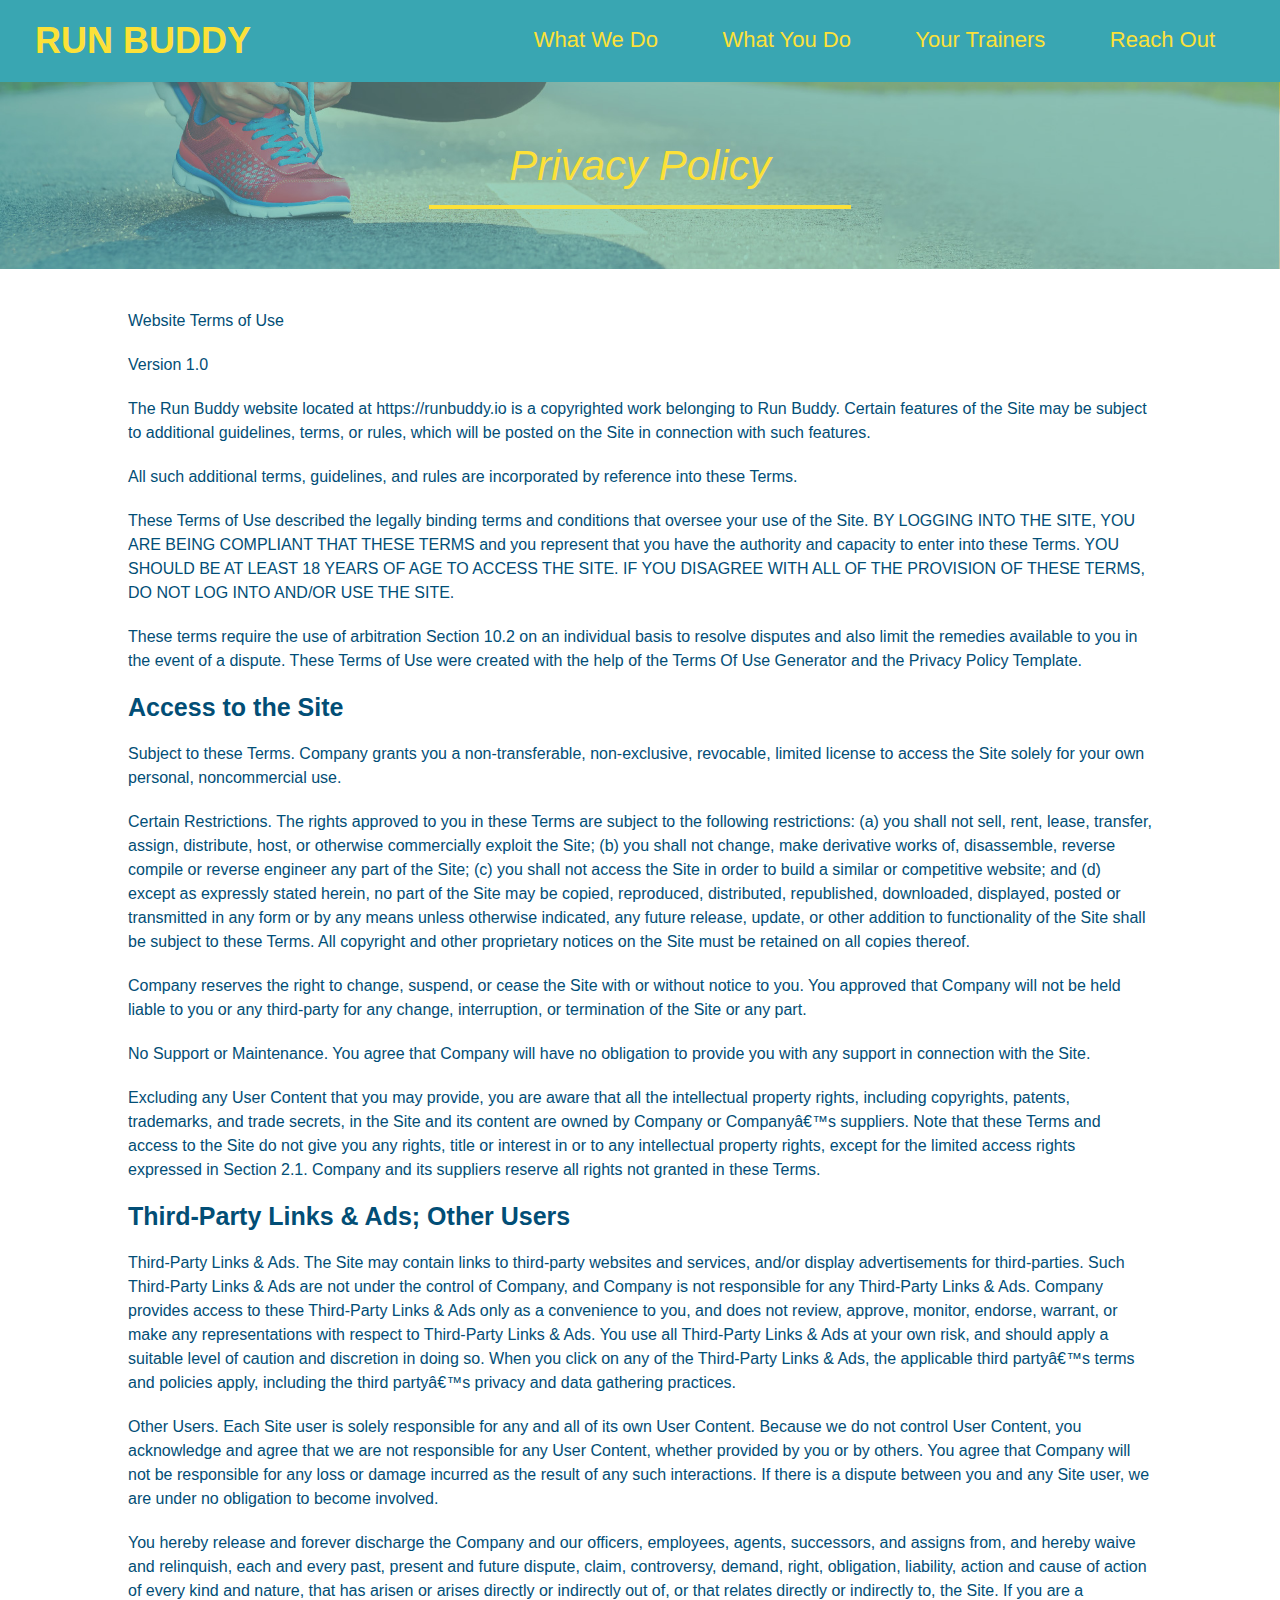
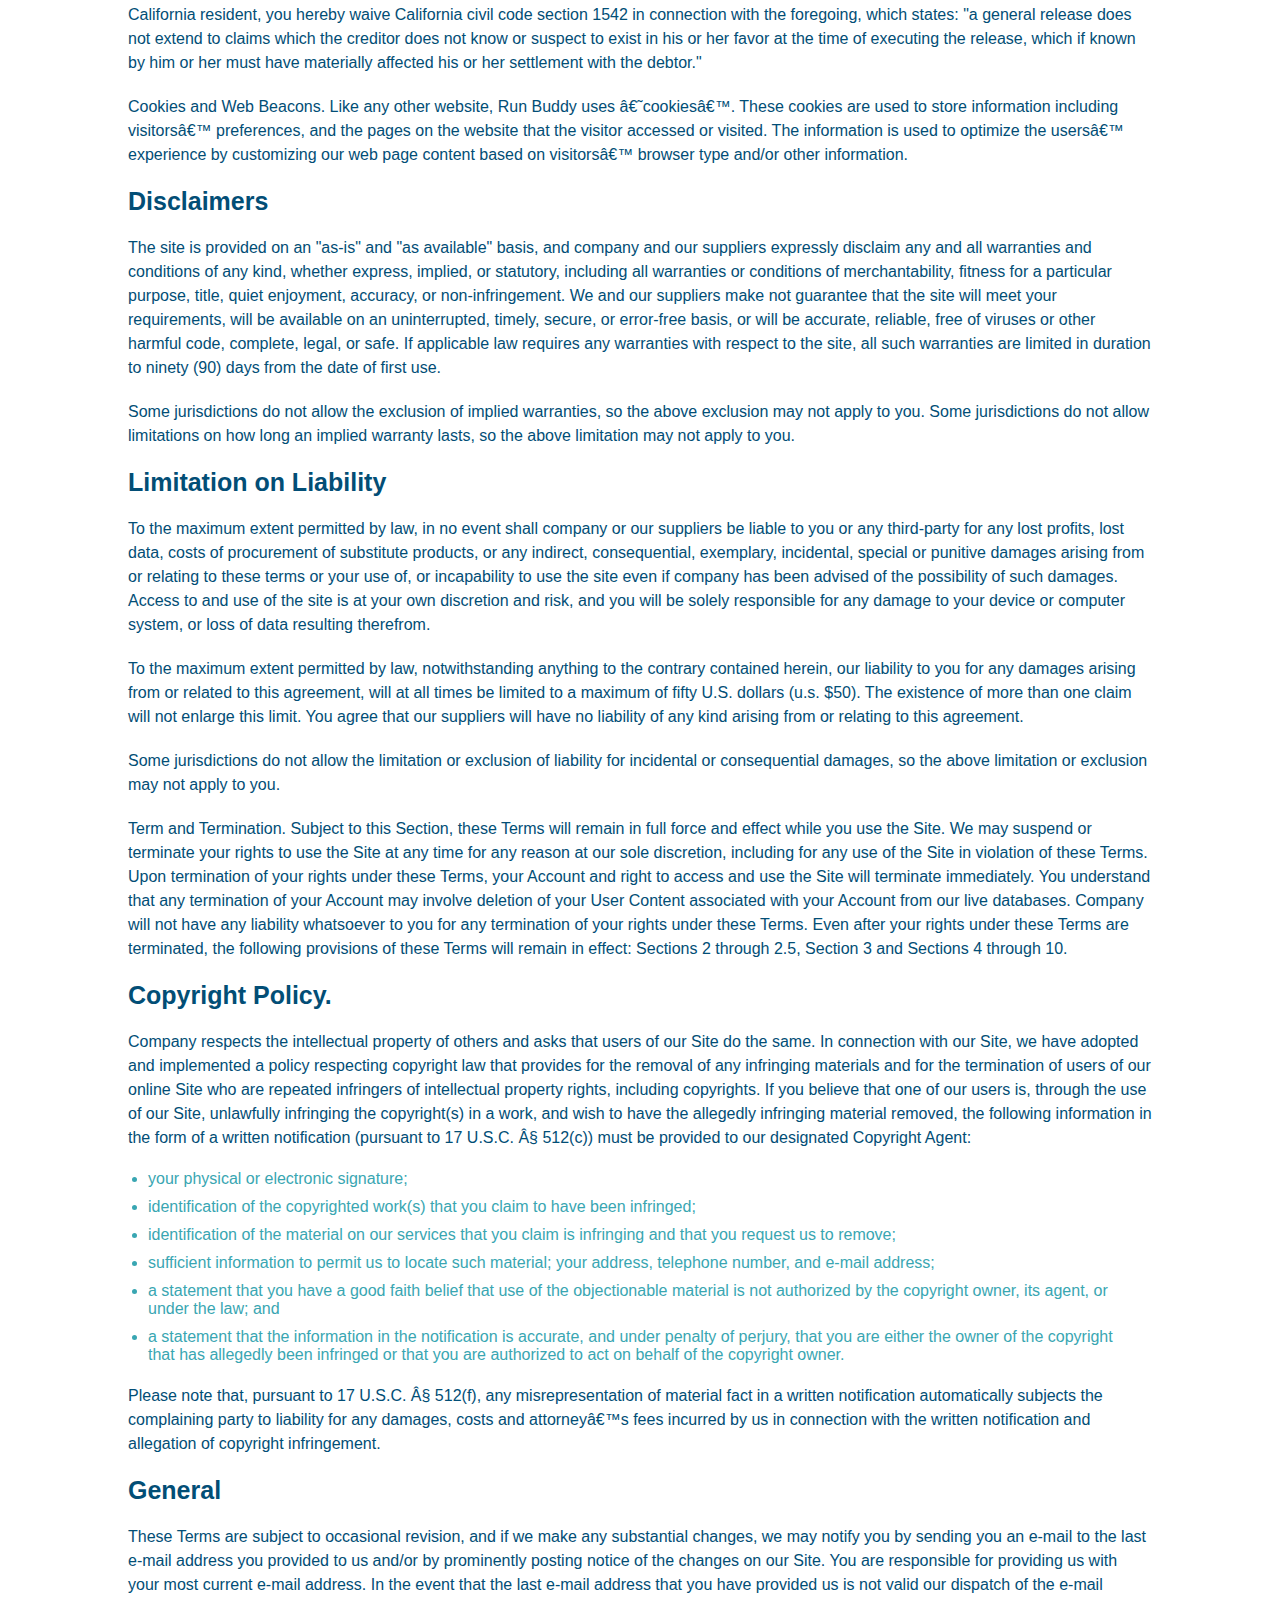
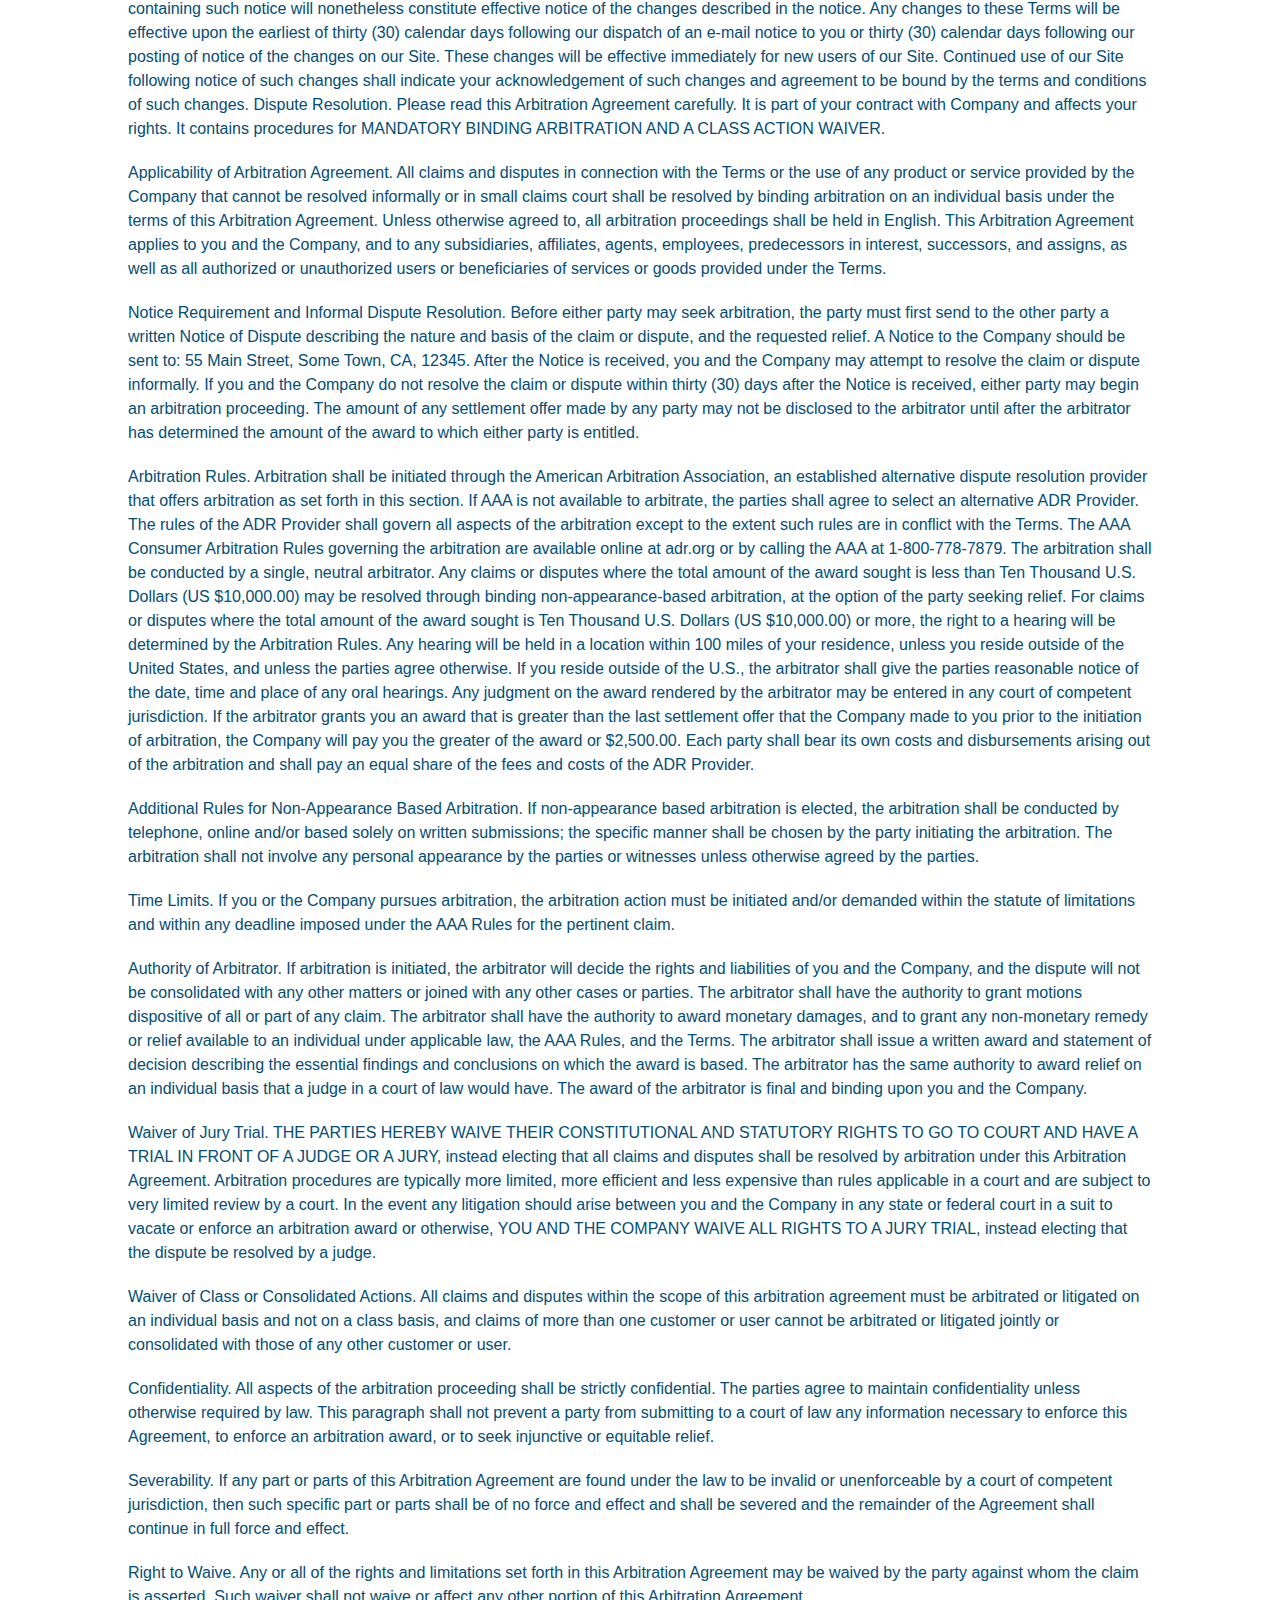
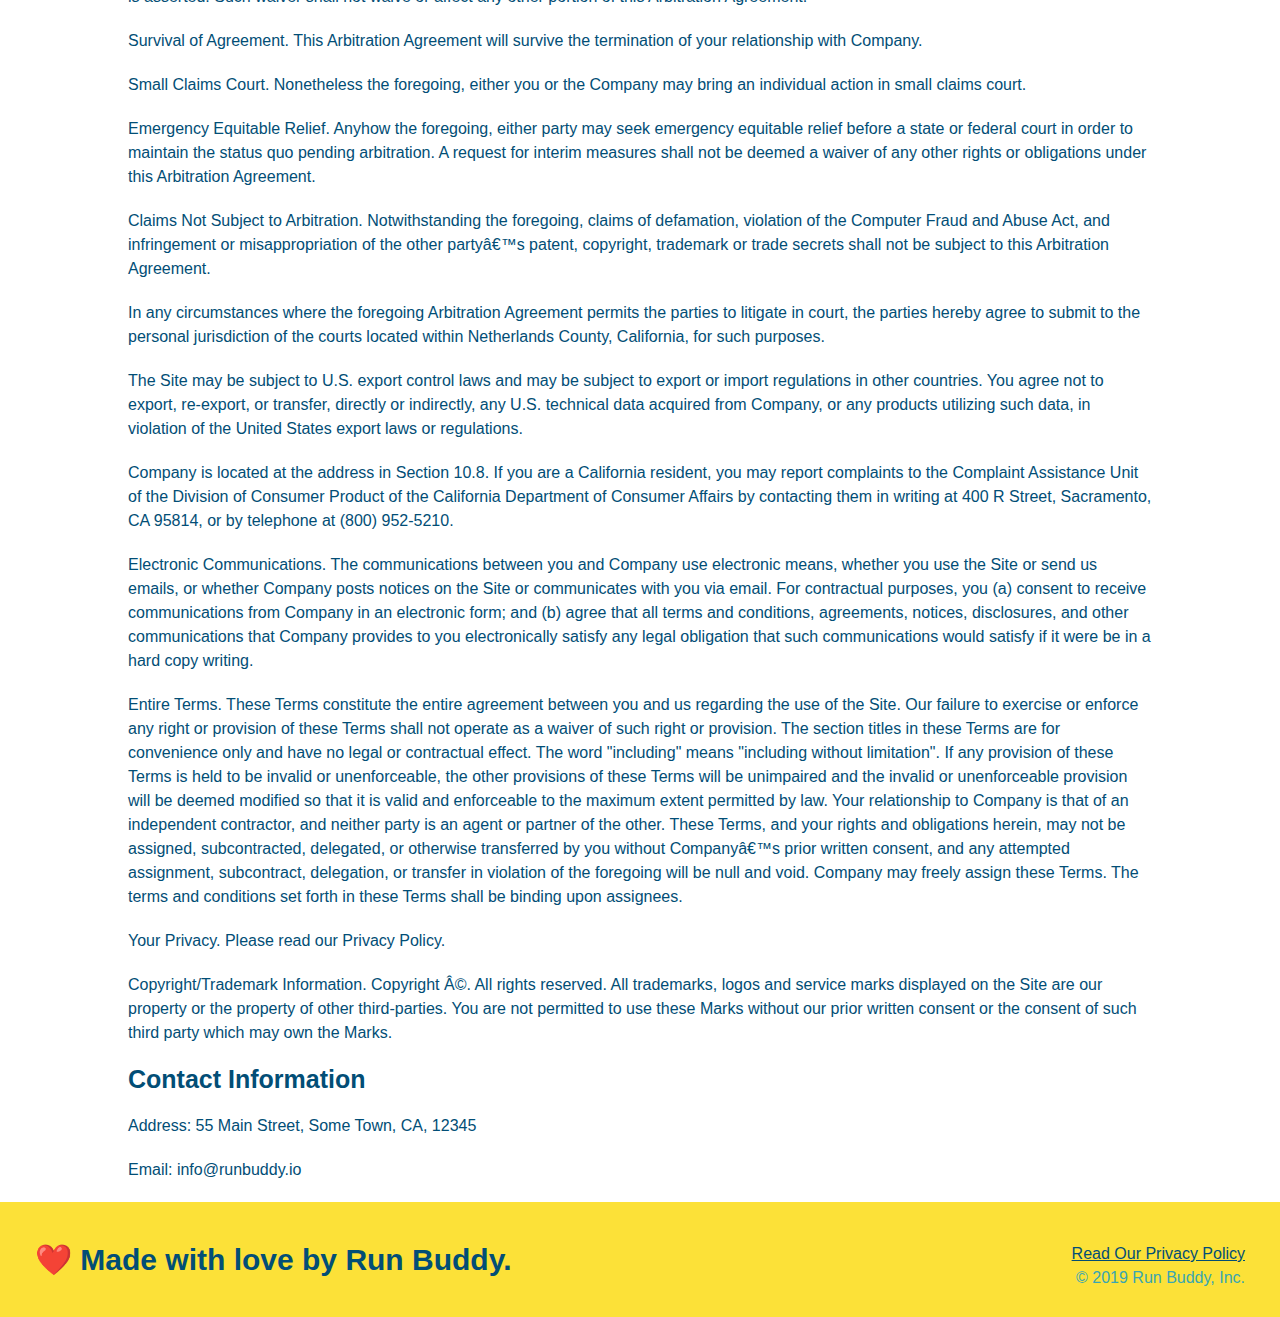
==== privacy-policy.html @ 33f7edcc "privacy policy" ====
<!DOCTYPE html>
<html lang="en">
<head>
    <meta charset="UTF-8">
    <title>Privacy Policy - Run Buddy</title>
    <link rel="stylesheet" href="./assets/css/style.css" />
    <link rel="stylesheet" href="./assets/css/secondary-styles.css"
</head>
<body>
    
    <header>
        <h1>
          <a href="/">
            RUN BUDDY
          </a>
        </h1>
        <nav>
          <!-- Unordered list element -->
          <ul>
            <!-- List item element-->
            <li>
              <!-- Anchor element -->
              <a href="./index.html#what-we-do">What We Do</a>
            </li>
            <li>
              <a href="./index.html#what-you-do">What You Do</a>
            </li>
            <li>
              <a href="./index.html#your-trainers">Your Trainers</a>
            </li>
            <li>
              <a href="./index.html#reach-out">Reach Out</a>
            </li>
          </ul>
        </nav>
      </header>

<section class="hero">
    <h2 class="page-title">
        Privacy Policy
    </h2>

</section>

<article class="secondary-content">
    
    <p>
        Website Terms of Use
      </p>

      <p>
        Version 1.0
      </p>

      <p>
        The Run Buddy website located at https://runbuddy.io is a copyrighted work belonging to Run Buddy. Certain
        features of the Site may be subject to additional guidelines, terms, or rules, which will be posted on the Site
        in connection with such features.
      </p>

      <p>
        All such additional terms, guidelines, and rules are incorporated by reference into these Terms.
      </p>

      <p>
        These Terms of Use described the legally binding terms and conditions that oversee your use of the Site. BY
        LOGGING INTO THE SITE, YOU ARE BEING COMPLIANT THAT THESE TERMS and you represent that you have the authority
        and capacity to enter into these Terms. YOU SHOULD BE AT LEAST 18 YEARS OF AGE TO ACCESS THE SITE. IF YOU
        DISAGREE WITH ALL OF THE PROVISION OF THESE TERMS, DO NOT LOG INTO AND/OR USE THE SITE.
      </p>

      <p>
        These terms require the use of arbitration Section 10.2 on an individual basis to resolve disputes and also
        limit the remedies available to you in the event of a dispute. These Terms of Use were created with the help of
        the Terms Of Use Generator and the Privacy Policy Template.
      </p>

      <h3>
        Access to the Site
      </h3>

      <p>
        Subject to these Terms. Company grants you a non-transferable, non-exclusive, revocable, limited license to
        access the Site solely for your own personal, noncommercial use.
      </p>

      <p>
        Certain Restrictions. The rights approved to you in these Terms are subject to the following restrictions: (a)
        you shall not sell, rent, lease, transfer, assign, distribute, host, or otherwise commercially exploit the Site;
        (b) you shall not change, make derivative works of, disassemble, reverse compile or reverse engineer any part of
        the Site; (c) you shall not access the Site in order to build a similar or competitive website; and (d) except
        as expressly stated herein, no part of the Site may be copied, reproduced, distributed, republished, downloaded,
        displayed, posted or transmitted in any form or by any means unless otherwise indicated, any future release,
        update, or other addition to functionality of the Site shall be subject to these Terms. All copyright and other
        proprietary notices on the Site must be retained on all copies thereof.
      </p>

      <p>
        Company reserves the right to change, suspend, or cease the Site with or without notice to you. You approved
        that Company will not be held liable to you or any third-party for any change, interruption, or termination of
        the Site or any part.
      </p>

      <p>
        No Support or Maintenance. You agree that Company will have no obligation to provide you with any support in
        connection with the Site.
      </p>

      <p>
        Excluding any User Content that you may provide, you are aware that all the intellectual property rights,
        including copyrights, patents, trademarks, and trade secrets, in the Site and its content are owned by Company
        or Companyâ€™s suppliers. Note that these Terms and access to the Site do not give you any rights, title or
        interest in or to any intellectual property rights, except for the limited access rights expressed in Section
        2.1. Company and its suppliers reserve all rights not granted in these Terms.
      </p>

      <h3>
        Third-Party Links & Ads; Other Users
      </h3>

      <p>
        Third-Party Links & Ads. The Site may contain links to third-party websites and services, and/or display
        advertisements for third-parties. Such Third-Party Links & Ads are not under the control of Company, and Company
        is not responsible for any Third-Party Links & Ads. Company provides access to these Third-Party Links & Ads
        only as a convenience to you, and does not review, approve, monitor, endorse, warrant, or make any
        representations with respect to Third-Party Links & Ads. You use all Third-Party Links & Ads at your own risk,
        and should apply a suitable level of caution and discretion in doing so. When you click on any of the
        Third-Party Links & Ads, the applicable third partyâ€™s terms and policies apply, including the third partyâ€™s
        privacy and data gathering practices.
      </p>

      <p>
        Other Users. Each Site user is solely responsible for any and all of its own User Content. Because we do not
        control User Content, you acknowledge and agree that we are not responsible for any User Content, whether
        provided by you or by others. You agree that Company will not be responsible for any loss or damage incurred as
        the result of any such interactions. If there is a dispute between you and any Site user, we are under no
        obligation to become involved.
      </p>

      <p>
        You hereby release and forever discharge the Company and our officers, employees, agents, successors, and
        assigns from, and hereby waive and relinquish, each and every past, present and future dispute, claim,
        controversy, demand, right, obligation, liability, action and cause of action of every kind and nature, that has
        arisen or arises directly or indirectly out of, or that relates directly or indirectly to, the Site. If you are
        a California resident, you hereby waive California civil code section 1542 in connection with the foregoing,
        which states: "a general release does not extend to claims which the creditor does not know or suspect to exist
        in his or her favor at the time of executing the release, which if known by him or her must have materially
        affected his or her settlement with the debtor."
      </p>

      <p>
        Cookies and Web Beacons. Like any other website, Run Buddy uses â€˜cookiesâ€™. These cookies are used to store
        information including visitorsâ€™ preferences, and the pages on the website that the visitor accessed or visited.
        The information is used to optimize the usersâ€™ experience by customizing our web page content based on visitorsâ€™
        browser type and/or other information.
      </p>

      <h3>
        Disclaimers
      </h3>

      <p>
        The site is provided on an "as-is" and "as available" basis, and company and our suppliers expressly disclaim
        any and all warranties and conditions of any kind, whether express, implied, or statutory, including all
        warranties or conditions of merchantability, fitness for a particular purpose, title, quiet enjoyment, accuracy,
        or non-infringement. We and our suppliers make not guarantee that the site will meet your requirements, will be
        available on an uninterrupted, timely, secure, or error-free basis, or will be accurate, reliable, free of
        viruses or other harmful code, complete, legal, or safe. If applicable law requires any warranties with respect
        to the site, all such warranties are limited in duration to ninety (90) days from the date of first use.
      </p>

      <p>
        Some jurisdictions do not allow the exclusion of implied warranties, so the above exclusion may not apply to
        you. Some jurisdictions do not allow limitations on how long an implied warranty lasts, so the above limitation
        may not apply to you.
      </p>

      <h3>
        Limitation on Liability
      </h3>

      <p>
        To the maximum extent permitted by law, in no event shall company or our suppliers be liable to you or any
        third-party for any lost profits, lost data, costs of procurement of substitute products, or any indirect,
        consequential, exemplary, incidental, special or punitive damages arising from or relating to these terms or
        your use of, or incapability to use the site even if company has been advised of the possibility of such
        damages. Access to and use of the site is at your own discretion and risk, and you will be solely responsible
        for any damage to your device or computer system, or loss of data resulting therefrom.
      </p>

      <p>
        To the maximum extent permitted by law, notwithstanding anything to the contrary contained herein, our liability
        to you for any damages arising from or related to this agreement, will at all times be limited to a maximum of
        fifty U.S. dollars (u.s. $50). The existence of more than one claim will not enlarge this limit. You agree that
        our suppliers will have no liability of any kind arising from or relating to this agreement.
      </p>

      <p>
        Some jurisdictions do not allow the limitation or exclusion of liability for incidental or consequential
        damages, so the above limitation or exclusion may not apply to you.
      </p>

      <p>
        Term and Termination. Subject to this Section, these Terms will remain in full force and effect while you use
        the Site. We may suspend or terminate your rights to use the Site at any time for any reason at our sole
        discretion, including for any use of the Site in violation of these Terms. Upon termination of your rights under
        these Terms, your Account and right to access and use the Site will terminate immediately. You understand that
        any termination of your Account may involve deletion of your User Content associated with your Account from our
        live databases. Company will not have any liability whatsoever to you for any termination of your rights under
        these Terms. Even after your rights under these Terms are terminated, the following provisions of these Terms
        will remain in effect: Sections 2 through 2.5, Section 3 and Sections 4 through 10.
      </p>

      <h3>
        Copyright Policy.
      </h3>

      <p>
        Company respects the intellectual property of others and asks that users of our Site do the same. In connection
        with our Site, we have adopted and implemented a policy respecting copyright law that provides for the removal
        of any infringing materials and for the termination of users of our online Site who are repeated infringers of
        intellectual property rights, including copyrights. If you believe that one of our users is, through the use of
        our Site, unlawfully infringing the copyright(s) in a work, and wish to have the allegedly infringing material
        removed, the following information in the form of a written notification (pursuant to 17 U.S.C. Â§ 512(c)) must
        be provided to our designated Copyright Agent:
      </p>

      <ul>
        <li>
          your physical or electronic signature;
        </li>
        <li>
          identification of the copyrighted work(s) that you claim to have been infringed;
        </li>
        <li>
          identification of the material on our services that you claim is infringing and that you request us to remove;
        </li>
        <li>
          sufficient information to permit us to locate such material; your address, telephone number, and e-mail
          address;
        </li>
        <li>
          a statement that you have a good faith belief that use of the objectionable material is not authorized by the
          copyright owner, its agent, or under the law; and
        </li>
        <li>
          a statement that the information in the notification is accurate, and under penalty of perjury, that you are
          either the owner of the copyright that has allegedly been infringed or that you are authorized to act on
          behalf of the copyright owner.
        </li>
      </ul>

      <p>
        Please note that, pursuant to 17 U.S.C. Â§ 512(f), any misrepresentation of material fact in a written
        notification automatically subjects the complaining party to liability for any damages, costs and attorneyâ€™s
        fees incurred by us in connection with the written notification and allegation of copyright infringement.
      </p>

      <h3>
        General
      </h3>

      <p>
        These Terms are subject to occasional revision, and if we make any substantial changes, we may notify you by
        sending you an e-mail to the last e-mail address you provided to us and/or by prominently posting notice of the
        changes on our Site. You are responsible for providing us with your most current e-mail address. In the event
        that the last e-mail address that you have provided us is not valid our dispatch of the e-mail containing such
        notice will nonetheless constitute effective notice of the changes described in the notice. Any changes to these
        Terms will be effective upon the earliest of thirty (30) calendar days following our dispatch of an e-mail
        notice to you or thirty (30) calendar days following our posting of notice of the changes on our Site. These
        changes will be effective immediately for new users of our Site. Continued use of our Site following notice of
        such changes shall indicate your acknowledgement of such changes and agreement to be bound by the terms and
        conditions of such changes. Dispute Resolution. Please read this Arbitration Agreement carefully. It is part of
        your contract with Company and affects your rights. It contains procedures for MANDATORY BINDING ARBITRATION AND
        A CLASS ACTION WAIVER.
      </p>

      <p>
        Applicability of Arbitration Agreement. All claims and disputes in connection with the Terms or the use of any
        product or service provided by the Company that cannot be resolved informally or in small claims court shall be
        resolved by binding arbitration on an individual basis under the terms of this Arbitration Agreement. Unless
        otherwise agreed to, all arbitration proceedings shall be held in English. This Arbitration Agreement applies to
        you and the Company, and to any subsidiaries, affiliates, agents, employees, predecessors in interest,
        successors, and assigns, as well as all authorized or unauthorized users or beneficiaries of services or goods
        provided under the Terms.
      </p>

      <p>
        Notice Requirement and Informal Dispute Resolution. Before either party may seek arbitration, the party must
        first send to the other party a written Notice of Dispute describing the nature and basis of the claim or
        dispute, and the requested relief. A Notice to the Company should be sent to: 55 Main Street, Some Town, CA,
        12345. After the Notice is received, you and the Company may attempt to resolve the claim or dispute informally.
        If you and the Company do not resolve the claim or dispute within thirty (30) days after the Notice is received,
        either party may begin an arbitration proceeding. The amount of any settlement offer made by any party may not
        be disclosed to the arbitrator until after the arbitrator has determined the amount of the award to which either
        party is entitled.
      </p>

      <p>
        Arbitration Rules. Arbitration shall be initiated through the American Arbitration Association, an established
        alternative dispute resolution provider that offers arbitration as set forth in this section. If AAA is not
        available to arbitrate, the parties shall agree to select an alternative ADR Provider. The rules of the ADR
        Provider shall govern all aspects of the arbitration except to the extent such rules are in conflict with the
        Terms. The AAA Consumer Arbitration Rules governing the arbitration are available online at adr.org or by
        calling the AAA at 1-800-778-7879. The arbitration shall be conducted by a single, neutral arbitrator. Any
        claims or disputes where the total amount of the award sought is less than Ten Thousand U.S. Dollars (US
        $10,000.00) may be resolved through binding non-appearance-based arbitration, at the option of the party seeking
        relief. For claims or disputes where the total amount of the award sought is Ten Thousand U.S. Dollars (US
        $10,000.00) or more, the right to a hearing will be determined by the Arbitration Rules. Any hearing will be
        held in a location within 100 miles of your residence, unless you reside outside of the United States, and
        unless the parties agree otherwise. If you reside outside of the U.S., the arbitrator shall give the parties
        reasonable notice of the date, time and place of any oral hearings. Any judgment on the award rendered by the
        arbitrator may be entered in any court of competent jurisdiction. If the arbitrator grants you an award that is
        greater than the last settlement offer that the Company made to you prior to the initiation of arbitration, the
        Company will pay you the greater of the award or $2,500.00. Each party shall bear its own costs and
        disbursements arising out of the arbitration and shall pay an equal share of the fees and costs of the ADR
        Provider.
      </p>

      <p>
        Additional Rules for Non-Appearance Based Arbitration. If non-appearance based arbitration is elected, the
        arbitration shall be conducted by telephone, online and/or based solely on written submissions; the specific
        manner shall be chosen by the party initiating the arbitration. The arbitration shall not involve any personal
        appearance by the parties or witnesses unless otherwise agreed by the parties.
      </p>

      <p>
        Time Limits. If you or the Company pursues arbitration, the arbitration action must be initiated and/or demanded
        within the statute of limitations and within any deadline imposed under the AAA Rules for the pertinent claim.
      </p>

      <p>
        Authority of Arbitrator. If arbitration is initiated, the arbitrator will decide the rights and liabilities of
        you and the Company, and the dispute will not be consolidated with any other matters or joined with any other
        cases or parties. The arbitrator shall have the authority to grant motions dispositive of all or part of any
        claim. The arbitrator shall have the authority to award monetary damages, and to grant any non-monetary remedy
        or relief available to an individual under applicable law, the AAA Rules, and the Terms. The arbitrator shall
        issue a written award and statement of decision describing the essential findings and conclusions on which the
        award is based. The arbitrator has the same authority to award relief on an individual basis that a judge in a
        court of law would have. The award of the arbitrator is final and binding upon you and the Company.
      </p>

      <p>
        Waiver of Jury Trial. THE PARTIES HEREBY WAIVE THEIR CONSTITUTIONAL AND STATUTORY RIGHTS TO GO TO COURT AND HAVE
        A TRIAL IN FRONT OF A JUDGE OR A JURY, instead electing that all claims and disputes shall be resolved by
        arbitration under this Arbitration Agreement. Arbitration procedures are typically more limited, more efficient
        and less expensive than rules applicable in a court and are subject to very limited review by a court. In the
        event any litigation should arise between you and the Company in any state or federal court in a suit to vacate
        or enforce an arbitration award or otherwise, YOU AND THE COMPANY WAIVE ALL RIGHTS TO A JURY TRIAL, instead
        electing that the dispute be resolved by a judge.
      </p>

      <p>
        Waiver of Class or Consolidated Actions. All claims and disputes within the scope of this arbitration agreement
        must be arbitrated or litigated on an individual basis and not on a class basis, and claims of more than one
        customer or user cannot be arbitrated or litigated jointly or consolidated with those of any other customer or
        user.
      </p>

      <p>
        Confidentiality. All aspects of the arbitration proceeding shall be strictly confidential. The parties agree to
        maintain confidentiality unless otherwise required by law. This paragraph shall not prevent a party from
        submitting to a court of law any information necessary to enforce this Agreement, to enforce an arbitration
        award, or to seek injunctive or equitable relief.
      </p>

      <p>
        Severability. If any part or parts of this Arbitration Agreement are found under the law to be invalid or
        unenforceable by a court of competent jurisdiction, then such specific part or parts shall be of no force and
        effect and shall be severed and the remainder of the Agreement shall continue in full force and effect.
      </p>

      <p>
        Right to Waive. Any or all of the rights and limitations set forth in this Arbitration Agreement may be waived
        by the party against whom the claim is asserted. Such waiver shall not waive or affect any other portion of this
        Arbitration Agreement.
      </p>

      <p>
        Survival of Agreement. This Arbitration Agreement will survive the termination of your relationship with
        Company.
      </p>

      <p>
        Small Claims Court. Nonetheless the foregoing, either you or the Company may bring an individual action in small
        claims court.
      </p>

      <p>
        Emergency Equitable Relief. Anyhow the foregoing, either party may seek emergency equitable relief before a
        state or federal court in order to maintain the status quo pending arbitration. A request for interim measures
        shall not be deemed a waiver of any other rights or obligations under this Arbitration Agreement.
      </p>

      <p>
        Claims Not Subject to Arbitration. Notwithstanding the foregoing, claims of defamation, violation of the
        Computer Fraud and Abuse Act, and infringement or misappropriation of the other partyâ€™s patent, copyright,
        trademark or trade secrets shall not be subject to this Arbitration Agreement.
      </p>

      <p>
        In any circumstances where the foregoing Arbitration Agreement permits the parties to litigate in court, the
        parties hereby agree to submit to the personal jurisdiction of the courts located within Netherlands County,
        California, for such purposes.
      </p>

      <p>
        The Site may be subject to U.S. export control laws and may be subject to export or import regulations in other
        countries. You agree not to export, re-export, or transfer, directly or indirectly, any U.S. technical data
        acquired from Company, or any products utilizing such data, in violation of the United States export laws or
        regulations.
      </p>

      <p>
        Company is located at the address in Section 10.8. If you are a California resident, you may report complaints
        to the Complaint Assistance Unit of the Division of Consumer Product of the California Department of Consumer
        Affairs by contacting them in writing at 400 R Street, Sacramento, CA 95814, or by telephone at (800) 952-5210.
      </p>

      <p>
        Electronic Communications. The communications between you and Company use electronic means, whether you use the
        Site or send us emails, or whether Company posts notices on the Site or communicates with you via email. For
        contractual purposes, you (a) consent to receive communications from Company in an electronic form; and (b)
        agree that all terms and conditions, agreements, notices, disclosures, and other communications that Company
        provides to you electronically satisfy any legal obligation that such communications would satisfy if it were be
        in a hard copy writing.
      </p>

      <p>
        Entire Terms. These Terms constitute the entire agreement between you and us regarding the use of the Site. Our
        failure to exercise or enforce any right or provision of these Terms shall not operate as a waiver of such right
        or provision. The section titles in these Terms are for convenience only and have no legal or contractual
        effect. The word "including" means "including without limitation". If any provision of these Terms is held to be
        invalid or unenforceable, the other provisions of these Terms will be unimpaired and the invalid or
        unenforceable provision will be deemed modified so that it is valid and enforceable to the maximum extent
        permitted by law. Your relationship to Company is that of an independent contractor, and neither party is an
        agent or partner of the other. These Terms, and your rights and obligations herein, may not be assigned,
        subcontracted, delegated, or otherwise transferred by you without Companyâ€™s prior written consent, and any
        attempted assignment, subcontract, delegation, or transfer in violation of the foregoing will be null and void.
        Company may freely assign these Terms. The terms and conditions set forth in these Terms shall be binding upon
        assignees.
      </p>

      <p>
        Your Privacy. Please read our Privacy Policy.
      </p>

      <p>
        Copyright/Trademark Information. Copyright Â©. All rights reserved. All trademarks, logos and service marks
        displayed on the Site are our property or the property of other third-parties. You are not permitted to use
        these Marks without our prior written consent or the consent of such third party which may own the Marks.
      </p>

      <h3>
        Contact Information
      </h3>

      <p>
        Address: 55 Main Street, Some Town, CA, 12345
      </p>

      <p>
        Email: info@runbuddy.io
      </p>

</article>

<footer>
    <h2>❤️ Made with love by Run Buddy.</h2>
    <div>
      <a href="#">Read Our Privacy Policy</a><br />
      &copy; 2019 Run Buddy, Inc.
    </div>
</footer>

</body>
</html>
---- assets/css/style.css ----
* {
  margin: 0;
  padding: 0;
  box-sizing: border-box;
}

body {
  /* more on this crazy alphanumerical value in a minute! */
  color: #39a6b2;
  font-family: Helvetica, Arial, sans-serif;
}

/* apply styles to <header> */
header {
  padding: 20px 35px;
  background-color: #39a6b2;
}

header h1 {
  font-weight: bold;
  font-size: 36px;
  color: #fce138;
  margin: 0;
  display: inline;
}
header a {
  text-decoration: none;
  color: #fce138;
}

header nav {
  float: right;
  margin: 7px 0;
}

header nav ul li {
  display: inline;
}

header nav ul li a {
  margin: 0 30px;
  font-weight: lighter;
  font-size: 22px;
}

footer {
  background: #fce138;
  width: 100%;
  padding: 40px 35px;
}

footer h2 {
  display: inline;
  color: #024e76;
  font-size: 30px;
  margin: 0;
}

footer div {
  float: right;
  line-height: 1.5;
  text-align: right;
}

footer a {
  color: #024e76;
}

section {
  padding: 60px;
}

/* Hero Style Start */
.hero {
  background-image: url('../images/hero-bg.jpg');
  height: 600px;
  background-size: cover;
  background-position: center;
  position: relative;
}
/* Hero Style End */

.hero-form {
  border: 3px solid #024e76;
  background-color: #fce138;
  padding: 20px;
  width: 500px;
  color: #024e76;
  position: absolute;
  bottom: 120px;
  right: 140px;
}

.hero-form h3 {
  font-size: 24px;
  margin: 0;
}
.hero-form p {
  margin: 5px 0 15px 0;
}

.form-input {
  border: 1px solid #024e76;
  display: block;
  padding: 7px 15px;
  font-size: 16px;
  color: #024e76;
  width: 100%;
  margin-bottom: 15px;
}

.hero-form label {
  margin: 0 5px;
}

.hero-form button {
  color: #fce138;
  background-color: #024e76;
  border: none;
  padding: 10px 20px;
  font-size: 16px;
}

.intro {
  text-align: center;
}

.intro p {
  line-height: 1.7;
  color: #39a6b2;
  width: 80%;
  font-size: 20px;
  margin: 0 auto;
}

.steps {
  text-align: center;
  background: #fce138;
}

.steps div {
  margin-bottom: 80px;
}

.steps img {
  width: 15%;
  margin: 10px 0;
}

.steps h3 {
  color: #024e76;
  font-size: 46px;
  margin-top: 10px;
}

.steps p {
  color: #39a6b2;
  font-size: 23px;
}

.steps span {
  font-size: 38px;
}

.section-title {
  font-size: 55px;
  color: #024e76;
  margin-bottom: 35px;
  padding: 0 100px 20px 100px;
  display: inline-block;
  border-bottom: 3px solid;
}

.primary-border {
  border-color: #fce138;
}

.secondary-border {
  border-color: #39a6b2;
}

.trainers {
  text-align: center;
}

.trainer {
  width: 900px;
  margin: 0 auto 30px auto;
  background: #024e76;
  color: #fce138;
  overflow: auto;
}

.trainer img {
  width: 35%;
  float: left;
}

.trainer-bio {
  padding: 35px;
  float: left;
  width: 65%;
}

.trainer-bio h3 {
  font-size: 32px;
  margin-bottom: 8px;
}

.trainer-bio h4 {
  font-weight: lighter;
  font-size: 26px;
  margin-bottom: 25px;
}

.trainer-bio p {
  font-size: 17px;
  line-height: 1.3;
}

.text-left {
  text-align: left;
}

.text-right {
  text-align: right;
}

/* REACH OUT STYLES START */
.contact {
  text-align: center;
  background: #024e76;
}

.contact h2 {
  color: #fce138;
}

.contact-info iframe {
  width: 400px;
  height: 400px;
}

.contact-info div {
  width: 410px;
  display: inline-block;
  vertical-align: top;
  text-align: left;
  margin: 30px 0 0 60px;
  color: white;
}

.contact-info h3 {
  color: #fce138;
  font-size: 32px;
}

.contact-info p,
.contact-info address {
  margin: 20px 0;
  line-height: 1.5;
  font-size: 20px;
  font-style: normal;
}

.contact-info a {
  color: #fce138;
}

/* REACH OUT STYLES END */
---- assets/css/secondary-styles.css ----
.hero {
    background-position: bottom;
    height: auto;
    text-align: center;
    margin-bottom: 40px;
  }
  
  .page-title {
    color: #fce138;
    display: inline-block;
    border-bottom: 4px solid #fce138;
    padding: 0 80px 15px 80px;
    font-weight: normal;
    font-size: 42px;
    font-style: italic;
  }
  
  .secondary-content {
    width: 80%;
    margin: 0 auto;
    color: #024e76;
  }
  
  .secondary-content h3 {
    font-size: 25px;
    margin: 20px 0;
  }
  
  .secondary-content p {
    font-size: 16px;
    line-height: 1.5;
    margin: 20px 0;
  }
  
  .secondary-content ul {
    margin: 15px 20px;
  }
  
  .secondary-content li {
    color: #39a6b2;
    margin: 10px 0;
  }
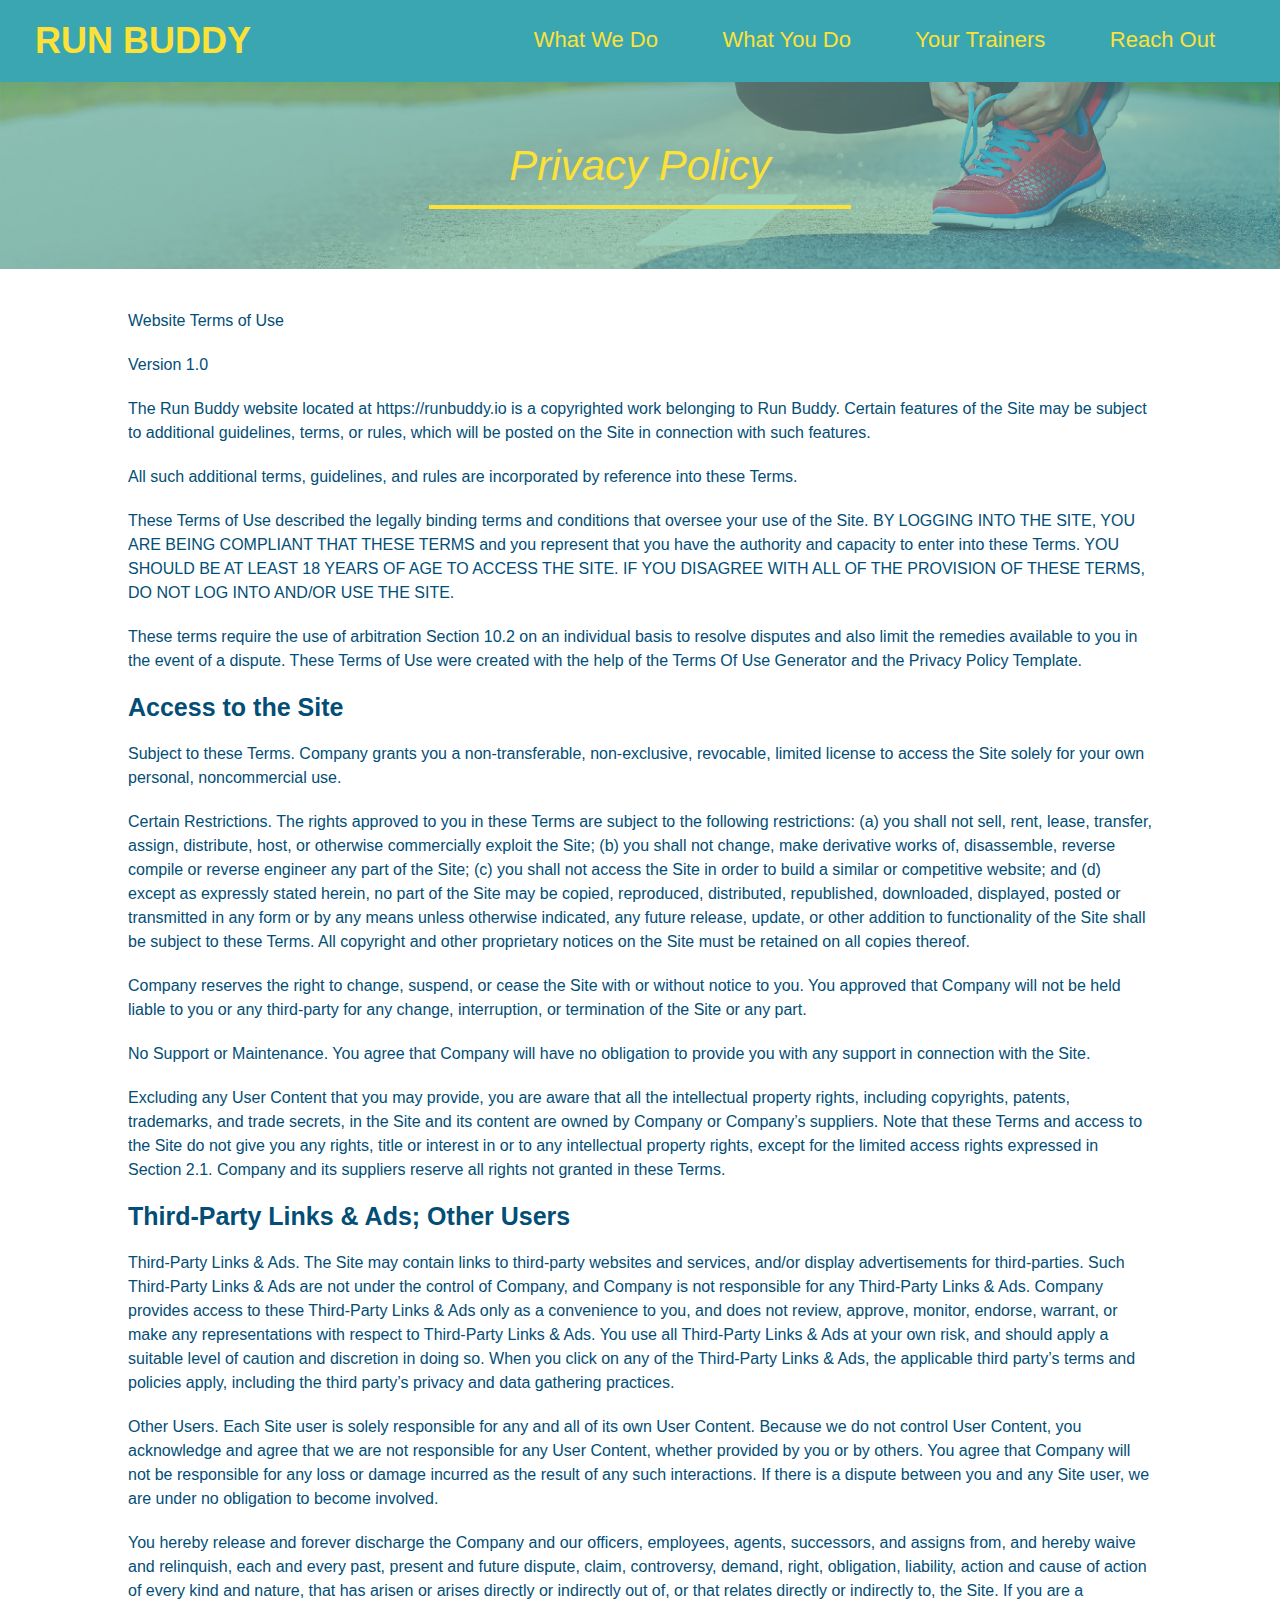
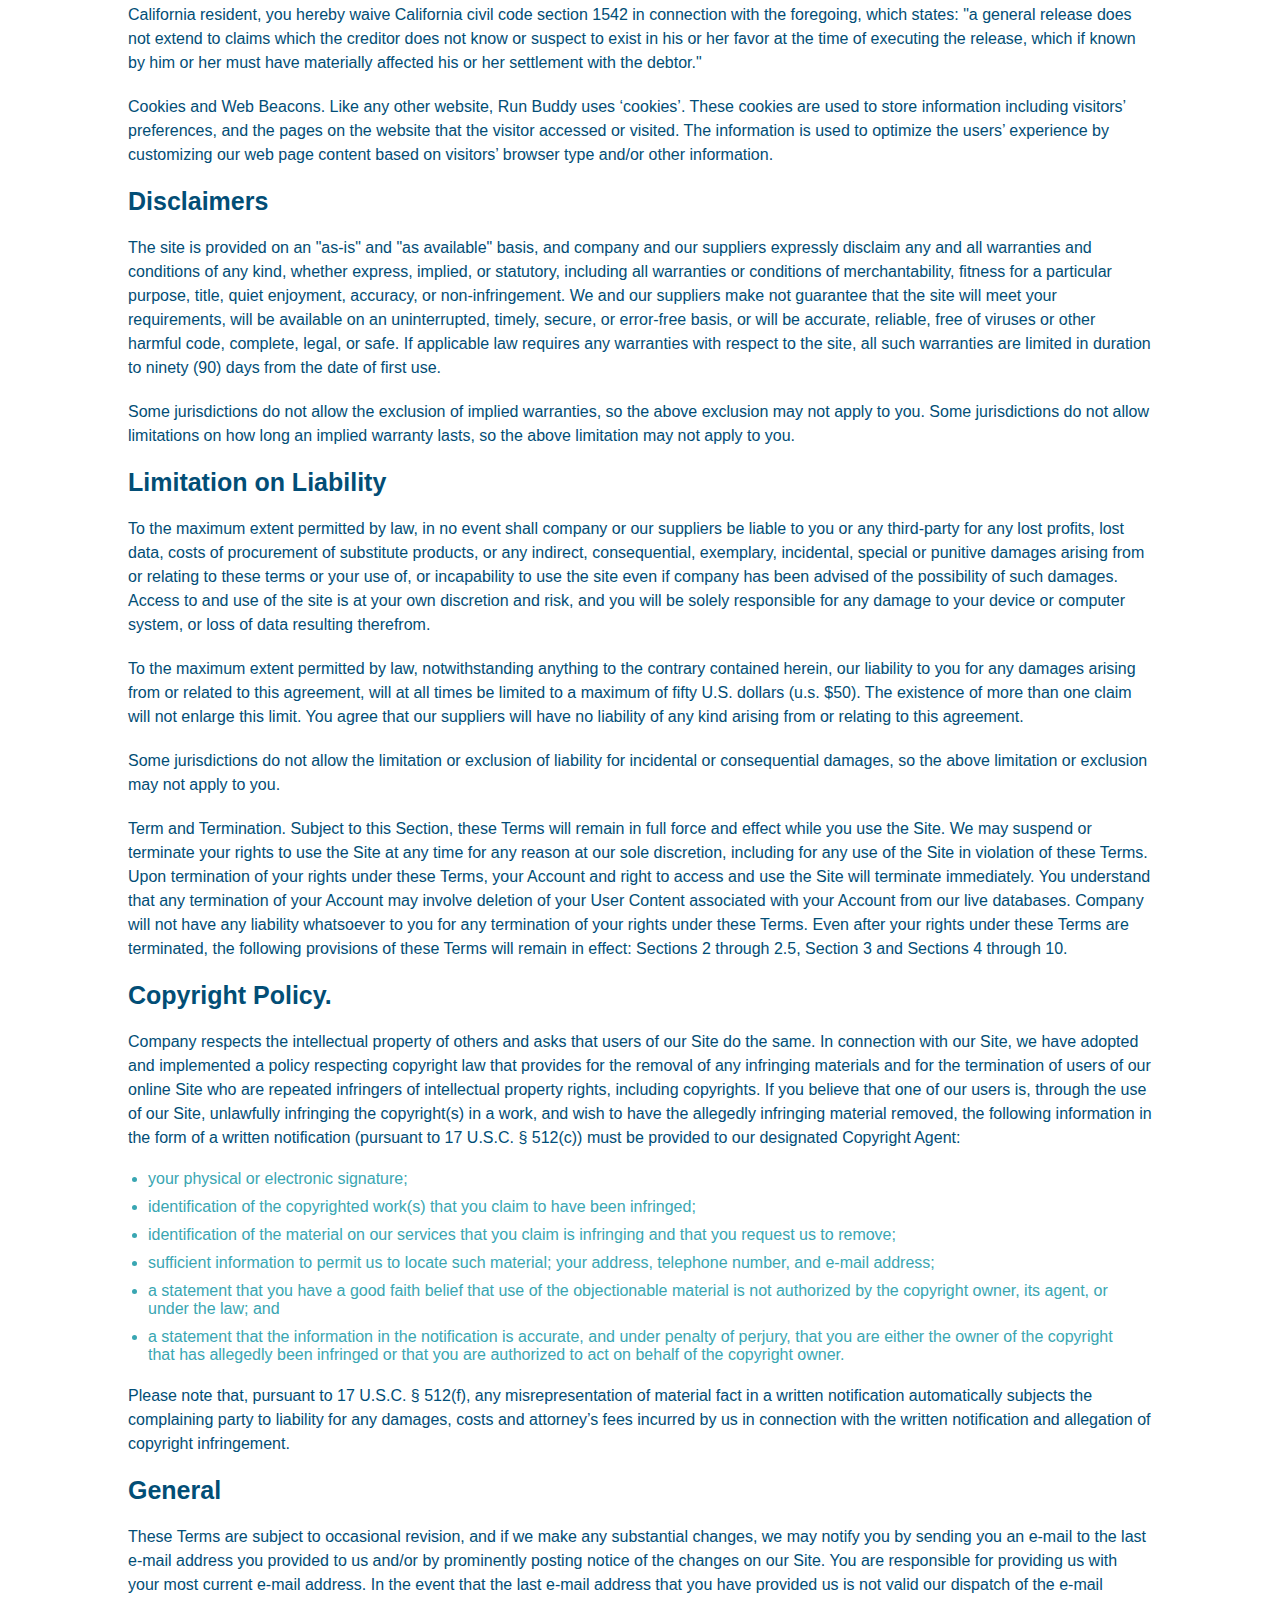
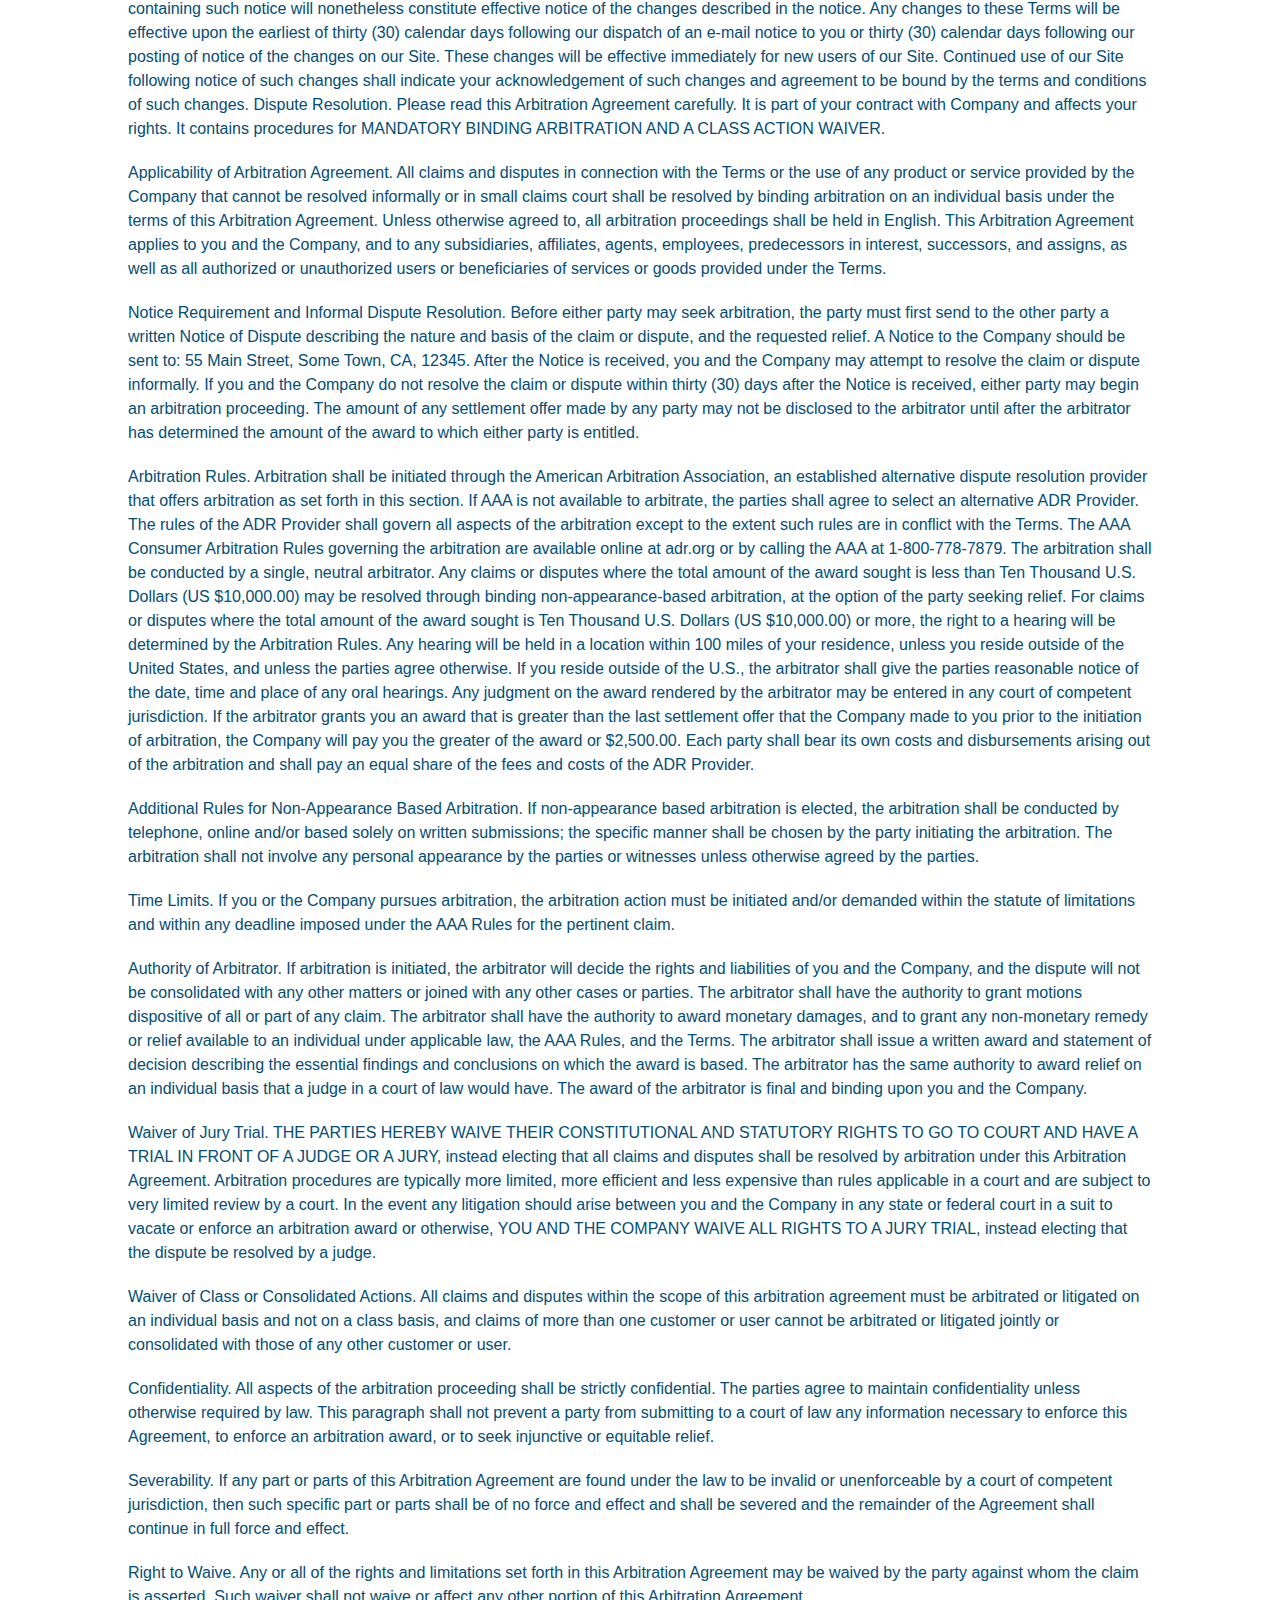
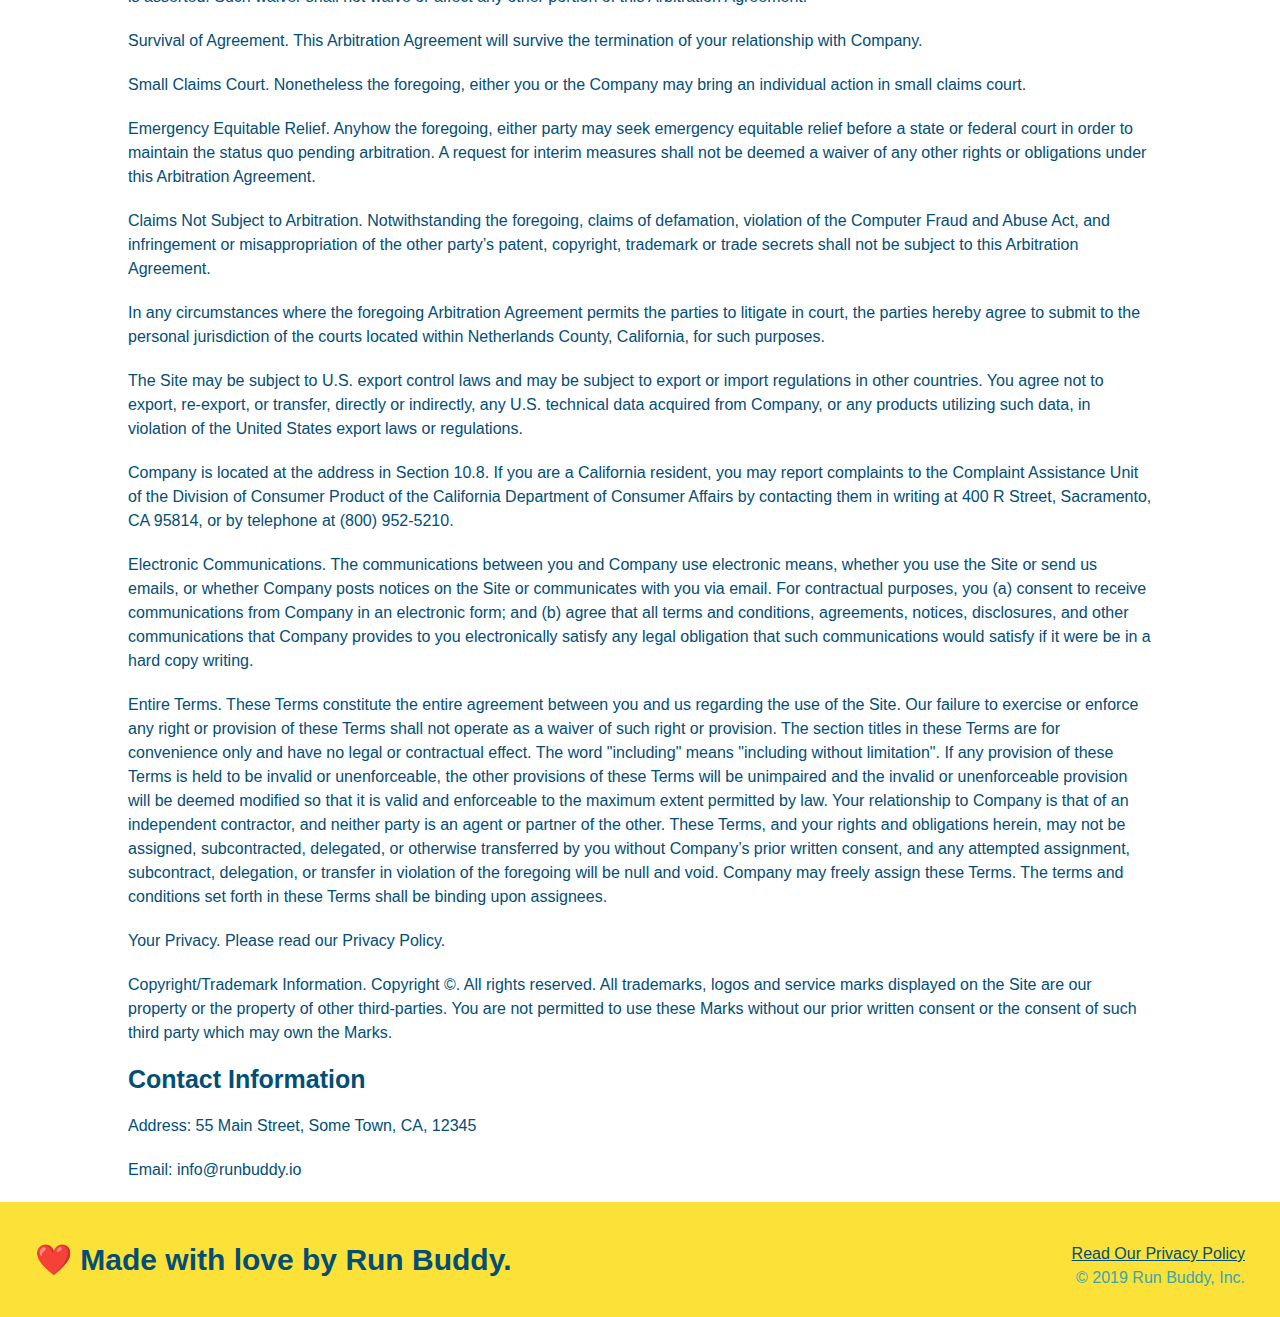
==== commit 3d8ed933: "add flexbox to header" ====
--- a/privacy-policy.html
+++ b/privacy-policy.html
@@ -1,50 +1,45 @@
 <!DOCTYPE html>
 <html lang="en">
-<head>
-    <meta charset="UTF-8">
-    <title>Privacy Policy - Run Buddy</title>
+  <head>
+    <meta charset="UTF-8" />
     <link rel="stylesheet" href="./assets/css/style.css" />
-    <link rel="stylesheet" href="./assets/css/secondary-styles.css"
-</head>
-<body>
-    
+    <link rel="stylesheet" href="./assets/css/secondary-styles.css" />
+    <title>Run Buddy - Privacy Policy</title>
+  </head>
+  <body>
     <header>
-        <h1>
-          <a href="/">
-            RUN BUDDY
-          </a>
-        </h1>
-        <nav>
-          <!-- Unordered list element -->
-          <ul>
-            <!-- List item element-->
-            <li>
-              <!-- Anchor element -->
-              <a href="./index.html#what-we-do">What We Do</a>
-            </li>
-            <li>
-              <a href="./index.html#what-you-do">What You Do</a>
-            </li>
-            <li>
-              <a href="./index.html#your-trainers">Your Trainers</a>
-            </li>
-            <li>
-              <a href="./index.html#reach-out">Reach Out</a>
-            </li>
-          </ul>
-        </nav>
-      </header>
-
-<section class="hero">
-    <h2 class="page-title">
+      <h1>
+        <a href="./index.html">RUN BUDDY</a>
+      </h1>
+      <nav>
+        <ul>
+          <li>
+            <a href="./index.html#what-we-do">What We Do</a>
+          </li>
+          <li>
+            <a href="./index.html#what-you-do">What You Do</a>
+          </li>
+          <li>
+            <a href="./index.html#your-trainers">Your Trainers</a>
+          </li>
+          <li>
+            <a href="./index.html#reach-out">Reach Out</a>
+          </li>
+        </ul>
+      </nav>
+    </header>
+    <!-- end navigation -->
+
+    <!-- hero/jumbotron -->
+    <section class="hero">
+      <h2 class="page-title">
         Privacy Policy
-    </h2>
-
-</section>
-
-<article class="secondary-content">
-    
-    <p>
+      </h2>
+    </section>
+
+    <!-- body copy -->
+    <article class="secondary-content">
+      <p>
         Website Terms of Use
       </p>
 
@@ -109,7 +104,7 @@
       <p>
         Excluding any User Content that you may provide, you are aware that all the intellectual property rights,
         including copyrights, patents, trademarks, and trade secrets, in the Site and its content are owned by Company
-        or Companyâ€™s suppliers. Note that these Terms and access to the Site do not give you any rights, title or
+        or Company’s suppliers. Note that these Terms and access to the Site do not give you any rights, title or
         interest in or to any intellectual property rights, except for the limited access rights expressed in Section
         2.1. Company and its suppliers reserve all rights not granted in these Terms.
       </p>
@@ -125,7 +120,7 @@
         only as a convenience to you, and does not review, approve, monitor, endorse, warrant, or make any
         representations with respect to Third-Party Links & Ads. You use all Third-Party Links & Ads at your own risk,
         and should apply a suitable level of caution and discretion in doing so. When you click on any of the
-        Third-Party Links & Ads, the applicable third partyâ€™s terms and policies apply, including the third partyâ€™s
+        Third-Party Links & Ads, the applicable third party’s terms and policies apply, including the third party’s
         privacy and data gathering practices.
       </p>
 
@@ -149,9 +144,9 @@
       </p>
 
       <p>
-        Cookies and Web Beacons. Like any other website, Run Buddy uses â€˜cookiesâ€™. These cookies are used to store
-        information including visitorsâ€™ preferences, and the pages on the website that the visitor accessed or visited.
-        The information is used to optimize the usersâ€™ experience by customizing our web page content based on visitorsâ€™
+        Cookies and Web Beacons. Like any other website, Run Buddy uses ‘cookies’. These cookies are used to store
+        information including visitors’ preferences, and the pages on the website that the visitor accessed or visited.
+        The information is used to optimize the users’ experience by customizing our web page content based on visitors’
         browser type and/or other information.
       </p>
 
@@ -221,7 +216,7 @@
         of any infringing materials and for the termination of users of our online Site who are repeated infringers of
         intellectual property rights, including copyrights. If you believe that one of our users is, through the use of
         our Site, unlawfully infringing the copyright(s) in a work, and wish to have the allegedly infringing material
-        removed, the following information in the form of a written notification (pursuant to 17 U.S.C. Â§ 512(c)) must
+        removed, the following information in the form of a written notification (pursuant to 17 U.S.C. § 512(c)) must
         be provided to our designated Copyright Agent:
       </p>
 
@@ -251,8 +246,8 @@
       </ul>
 
       <p>
-        Please note that, pursuant to 17 U.S.C. Â§ 512(f), any misrepresentation of material fact in a written
-        notification automatically subjects the complaining party to liability for any damages, costs and attorneyâ€™s
+        Please note that, pursuant to 17 U.S.C. § 512(f), any misrepresentation of material fact in a written
+        notification automatically subjects the complaining party to liability for any damages, costs and attorney’s
         fees incurred by us in connection with the written notification and allegation of copyright infringement.
       </p>
 
@@ -394,7 +389,7 @@
 
       <p>
         Claims Not Subject to Arbitration. Notwithstanding the foregoing, claims of defamation, violation of the
-        Computer Fraud and Abuse Act, and infringement or misappropriation of the other partyâ€™s patent, copyright,
+        Computer Fraud and Abuse Act, and infringement or misappropriation of the other party’s patent, copyright,
         trademark or trade secrets shall not be subject to this Arbitration Agreement.
       </p>
 
@@ -435,7 +430,7 @@
         unenforceable provision will be deemed modified so that it is valid and enforceable to the maximum extent
         permitted by law. Your relationship to Company is that of an independent contractor, and neither party is an
         agent or partner of the other. These Terms, and your rights and obligations herein, may not be assigned,
-        subcontracted, delegated, or otherwise transferred by you without Companyâ€™s prior written consent, and any
+        subcontracted, delegated, or otherwise transferred by you without Company’s prior written consent, and any
         attempted assignment, subcontract, delegation, or transfer in violation of the foregoing will be null and void.
         Company may freely assign these Terms. The terms and conditions set forth in these Terms shall be binding upon
         assignees.
@@ -446,7 +441,7 @@
       </p>
 
       <p>
-        Copyright/Trademark Information. Copyright Â©. All rights reserved. All trademarks, logos and service marks
+        Copyright/Trademark Information. Copyright ©. All rights reserved. All trademarks, logos and service marks
         displayed on the Site are our property or the property of other third-parties. You are not permitted to use
         these Marks without our prior written consent or the consent of such third party which may own the Marks.
       </p>
@@ -462,16 +457,17 @@
       <p>
         Email: info@runbuddy.io
       </p>
-
-</article>
-
-<footer>
-    <h2>❤️ Made with love by Run Buddy.</h2>
-    <div>
-      <a href="#">Read Our Privacy Policy</a><br />
-      &copy; 2019 Run Buddy, Inc.
-    </div>
-</footer>
-
-</body>
-</html>+    </article>
+
+    <!-- footer -->
+    <footer>
+      <h2>❤️ Made with love by Run Buddy.</h2>
+
+      <div>
+        <a href="./privacy-policy.html">Read Our Privacy Policy</a> <br/>
+        &copy; 2019 Run Buddy, Inc.
+      </div>
+    </footer>
+    <!-- footer end -->
+  </body>
+</html>
--- a/assets/css/style.css
+++ b/assets/css/style.css
@@ -1,35 +1,38 @@
 * {
+  box-sizing: border-box;
   margin: 0;
   padding: 0;
-  box-sizing: border-box;
 }
 
 body {
-  /* more on this crazy alphanumerical value in a minute! */
   color: #39a6b2;
   font-family: Helvetica, Arial, sans-serif;
 }
 
-/* apply styles to <header> */
+
+/* HEADER / NAV BAR STYLES START */
+
 header {
   padding: 20px 35px;
   background-color: #39a6b2;
+  display: flex;
+  justify-content: space-between;
+  flex-wrap: wrap;
 }
 
 header h1 {
   font-weight: bold;
+  margin: 0;
   font-size: 36px;
   color: #fce138;
-  margin: 0;
-  display: inline;
-}
+}
+
 header a {
   text-decoration: none;
   color: #fce138;
 }
 
 header nav {
-  float: right;
   margin: 7px 0;
 }
 
@@ -43,10 +46,15 @@
   font-size: 22px;
 }
 
+/* HEADER / NAVBAR STYLES END */
+
+
+
+/* FOOTER STYLES START */
 footer {
   background: #fce138;
+  padding: 40px 35px;
   width: 100%;
-  padding: 40px 35px;
 }
 
 footer h2 {
@@ -65,20 +73,21 @@
 footer a {
   color: #024e76;
 }
-
+/* END FOOTER STYLES */
+
+/* STYLE ALL SECTION TAGS */
 section {
   padding: 60px;
 }
 
-/* Hero Style Start */
+/* HERO STYLES START */
 .hero {
   background-image: url('../images/hero-bg.jpg');
-  height: 600px;
   background-size: cover;
   background-position: center;
   position: relative;
-}
-/* Hero Style End */
+  height: 600px;
+}
 
 .hero-form {
   border: 3px solid #024e76;
@@ -106,7 +115,7 @@
   font-size: 16px;
   color: #024e76;
   width: 100%;
-  margin-bottom: 15px;
+  margin-bottom: 15px; 
 }
 
 .hero-form label {
@@ -119,8 +128,30 @@
   border: none;
   padding: 10px 20px;
   font-size: 16px;
-}
-
+} 
+/* HERO STYLES END */
+
+
+/* SECTION TITLE STYLES START */
+.section-title {
+  font-size: 55px;
+  display: inline-block;
+  padding: 0 100px 20px 100px;
+  border-bottom: 3px solid;
+  margin-bottom: 35px;
+  color: #024e76;
+}
+
+.primary-border {
+  border-color: #fce138;
+}
+
+.secondary-border {
+  border-color: #39a6b2;
+}
+/* SECTION TITLE STYLES END */
+
+/* WHAT WE DO STYLES */
 .intro {
   text-align: center;
 }
@@ -129,11 +160,14 @@
   line-height: 1.7;
   color: #39a6b2;
   width: 80%;
+  margin: 0 auto;
   font-size: 20px;
-  margin: 0 auto;
-}
-
-.steps {
+}
+/* WHAT YOU DO STYLES END */
+
+
+/* WHAT YOU DO STYLES START */
+.steps { 
   text-align: center;
   background: #fce138;
 }
@@ -145,40 +179,25 @@
 .steps img {
   width: 15%;
   margin: 10px 0;
-}
+} 
 
 .steps h3 {
   color: #024e76;
   font-size: 46px;
   margin-top: 10px;
+}
+
+.steps span {
+  font-size: 38px;
 }
 
 .steps p {
   color: #39a6b2;
   font-size: 23px;
 }
-
-.steps span {
-  font-size: 38px;
-}
-
-.section-title {
-  font-size: 55px;
-  color: #024e76;
-  margin-bottom: 35px;
-  padding: 0 100px 20px 100px;
-  display: inline-block;
-  border-bottom: 3px solid;
-}
-
-.primary-border {
-  border-color: #fce138;
-}
-
-.secondary-border {
-  border-color: #39a6b2;
-}
-
+/* WHAT YOU DO STYLES END */
+
+/* MEET THE TRAINERS START */
 .trainers {
   text-align: center;
 }
@@ -217,14 +236,7 @@
   font-size: 17px;
   line-height: 1.3;
 }
-
-.text-left {
-  text-align: left;
-}
-
-.text-right {
-  text-align: right;
-}
+/* TRAINER STYLES END */
 
 /* REACH OUT STYLES START */
 .contact {
@@ -238,7 +250,7 @@
 
 .contact-info iframe {
   width: 400px;
-  height: 400px;
+height: 400px;
 }
 
 .contact-info div {
@@ -255,8 +267,7 @@
   font-size: 32px;
 }
 
-.contact-info p,
-.contact-info address {
+.contact-info p, .contact-info address {
   margin: 20px 0;
   line-height: 1.5;
   font-size: 20px;
@@ -267,4 +278,14 @@
   color: #fce138;
 }
 
+
 /* REACH OUT STYLES END */
+
+/* UTILITIES */
+.text-left {
+  text-align: left;
+}
+
+.text-right {
+  text-align: right;
+}--- a/assets/css/secondary-styles.css
+++ b/assets/css/secondary-styles.css
@@ -1,43 +1,43 @@
+/* SECONDARY PAGE STYLES */
 .hero {
-    background-position: bottom;
-    height: auto;
-    text-align: center;
-    margin-bottom: 40px;
-  }
-  
-  .page-title {
-    color: #fce138;
-    display: inline-block;
-    border-bottom: 4px solid #fce138;
-    padding: 0 80px 15px 80px;
-    font-weight: normal;
-    font-size: 42px;
-    font-style: italic;
-  }
-  
-  .secondary-content {
-    width: 80%;
-    margin: 0 auto;
-    color: #024e76;
-  }
-  
-  .secondary-content h3 {
-    font-size: 25px;
-    margin: 20px 0;
-  }
-  
-  .secondary-content p {
-    font-size: 16px;
-    line-height: 1.5;
-    margin: 20px 0;
-  }
-  
-  .secondary-content ul {
-    margin: 15px 20px;
-  }
-  
-  .secondary-content li {
-    color: #39a6b2;
-    margin: 10px 0;
-  }
-  +  background-position: bottom;
+  height: auto;
+  text-align: center;
+  margin-bottom: 40px;
+}
+
+.page-title {
+  padding: 0 80px 15px 80px;
+  font-size: 42px;
+  font-weight: 400;
+  font-style: italic;
+  color: #fce138;
+  display: inline-block;
+  border-bottom: 4px solid #fce138;
+}
+
+.secondary-content {
+  width: 80%;
+  margin: 0 auto;
+  color: #024e76;
+}
+
+.secondary-content h3 {
+  font-size: 25px;
+  margin: 20px 0;
+}
+
+.secondary-content p {
+  font-size: 16px;
+  line-height: 1.5;
+  margin: 20px 0;
+}
+
+.secondary-content ul {
+  margin: 15px 20px;
+}
+
+.secondary-content li {
+  color: #39a6b2;
+  margin: 10px 0;
+}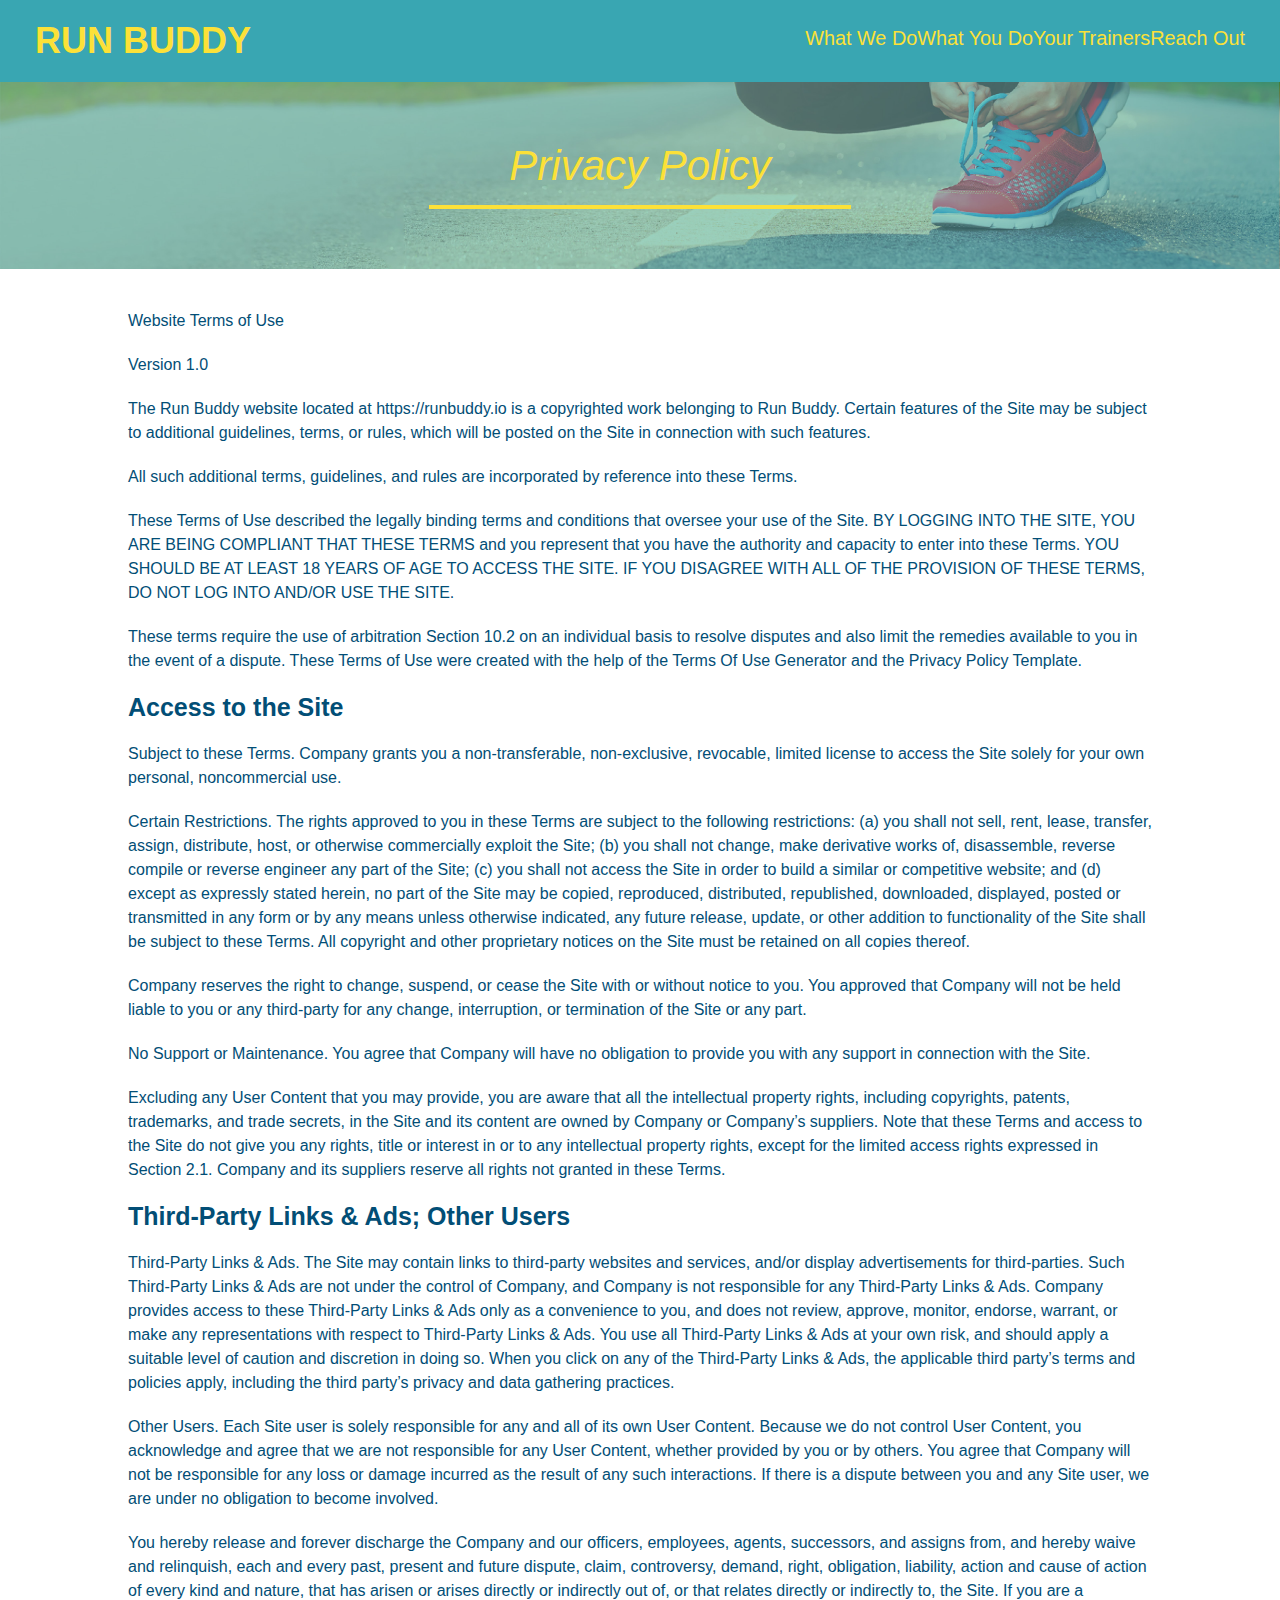
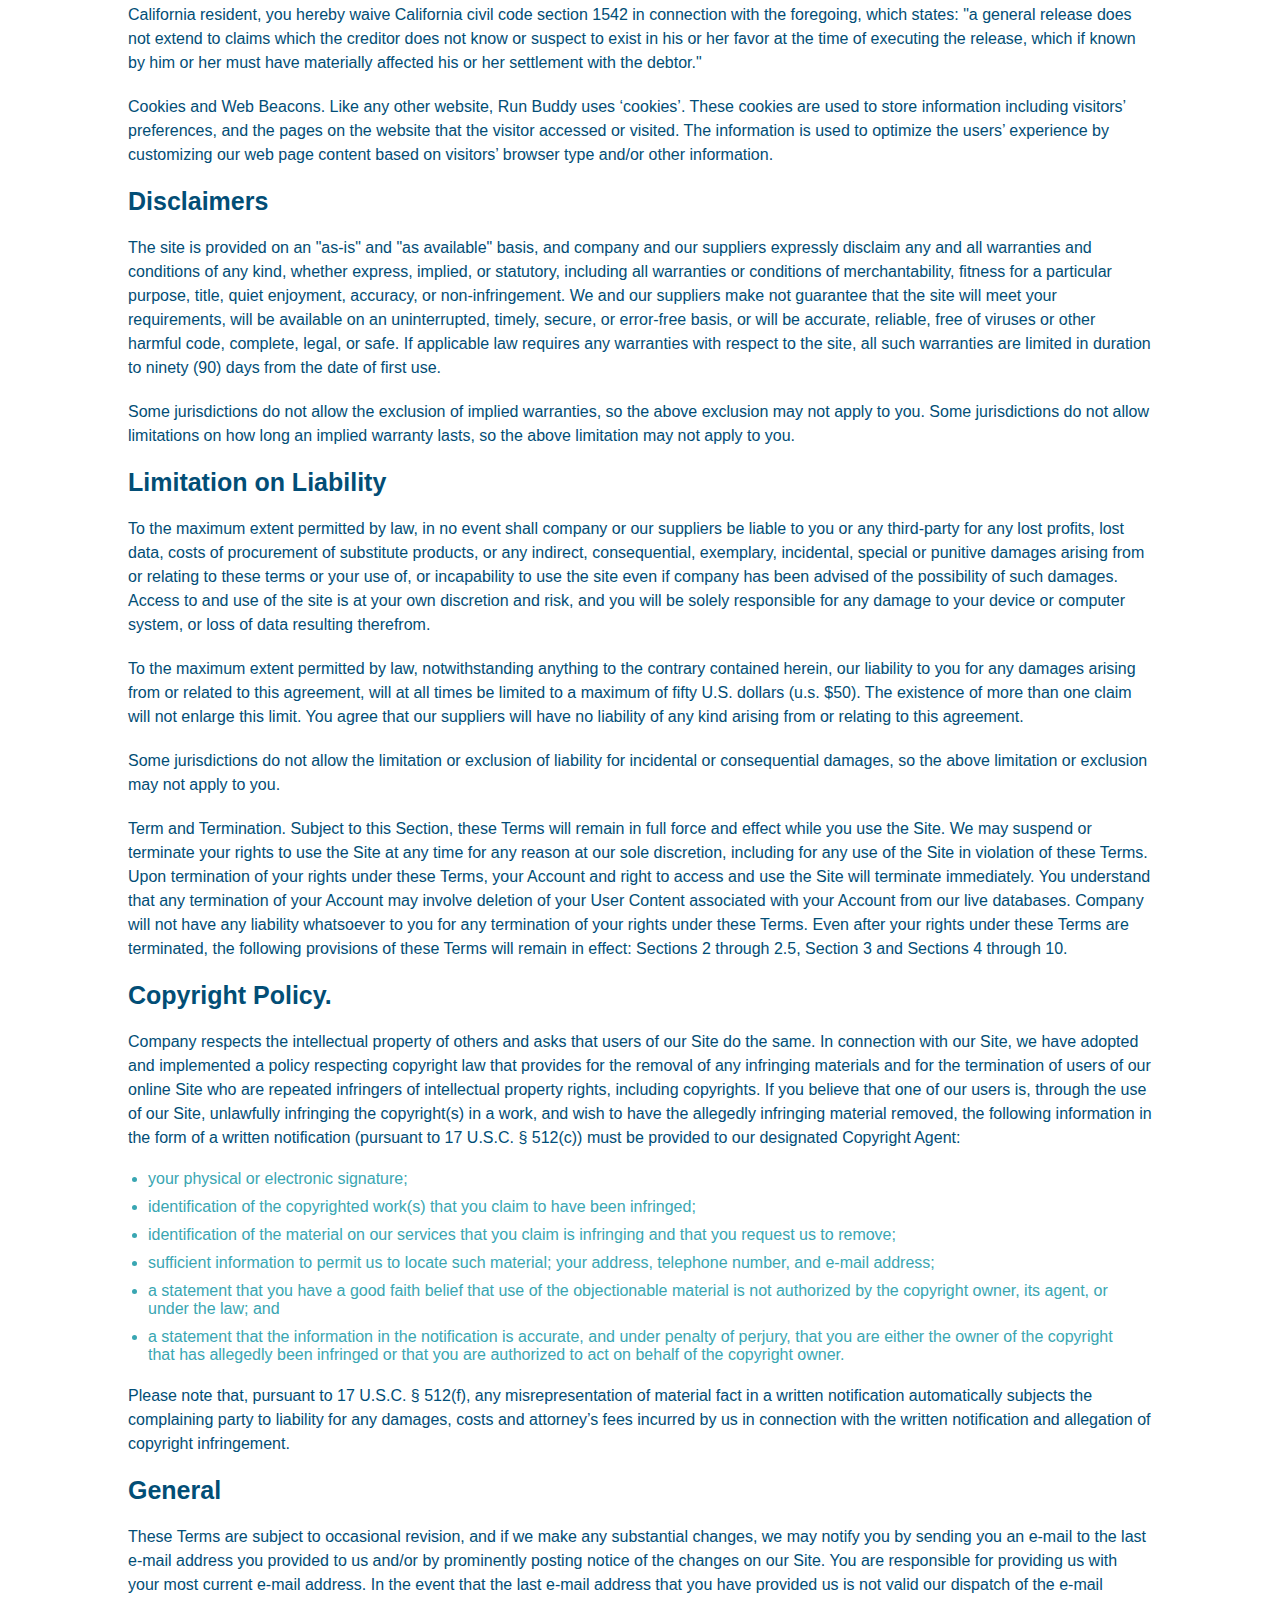
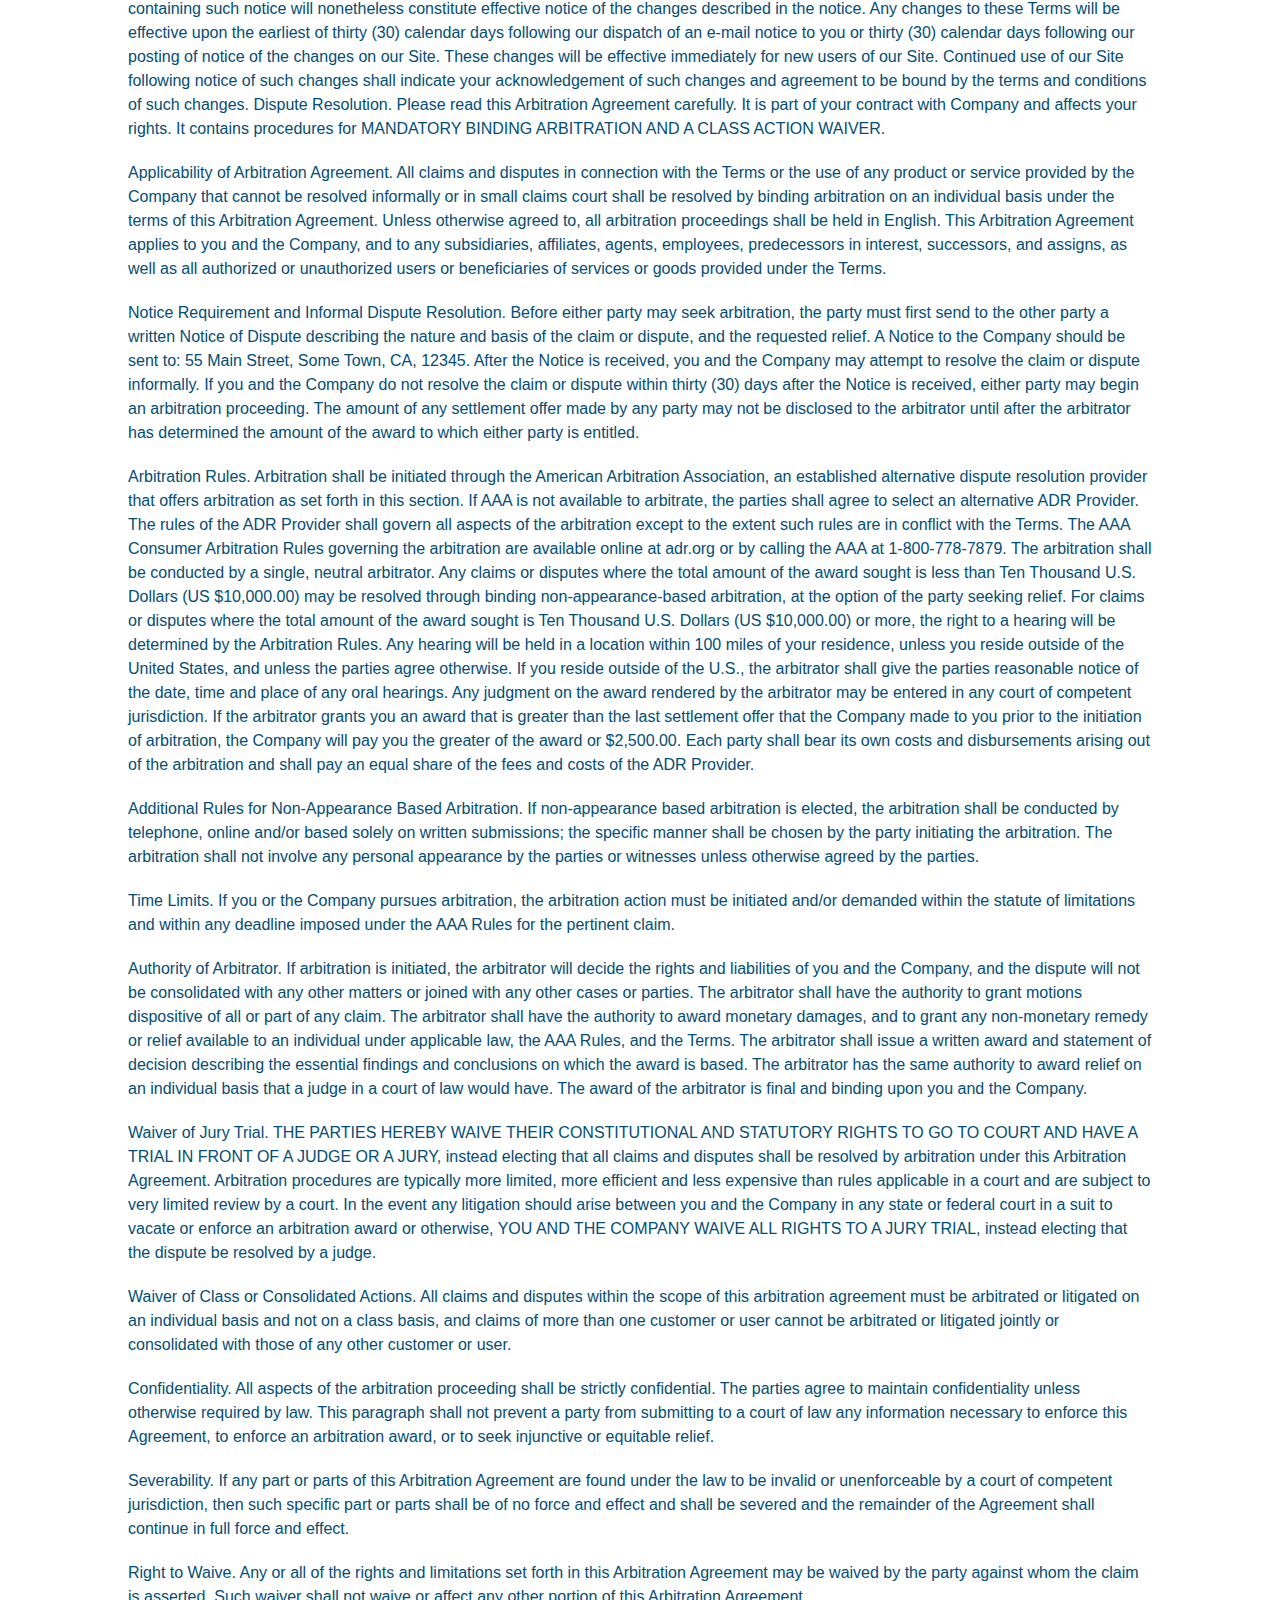
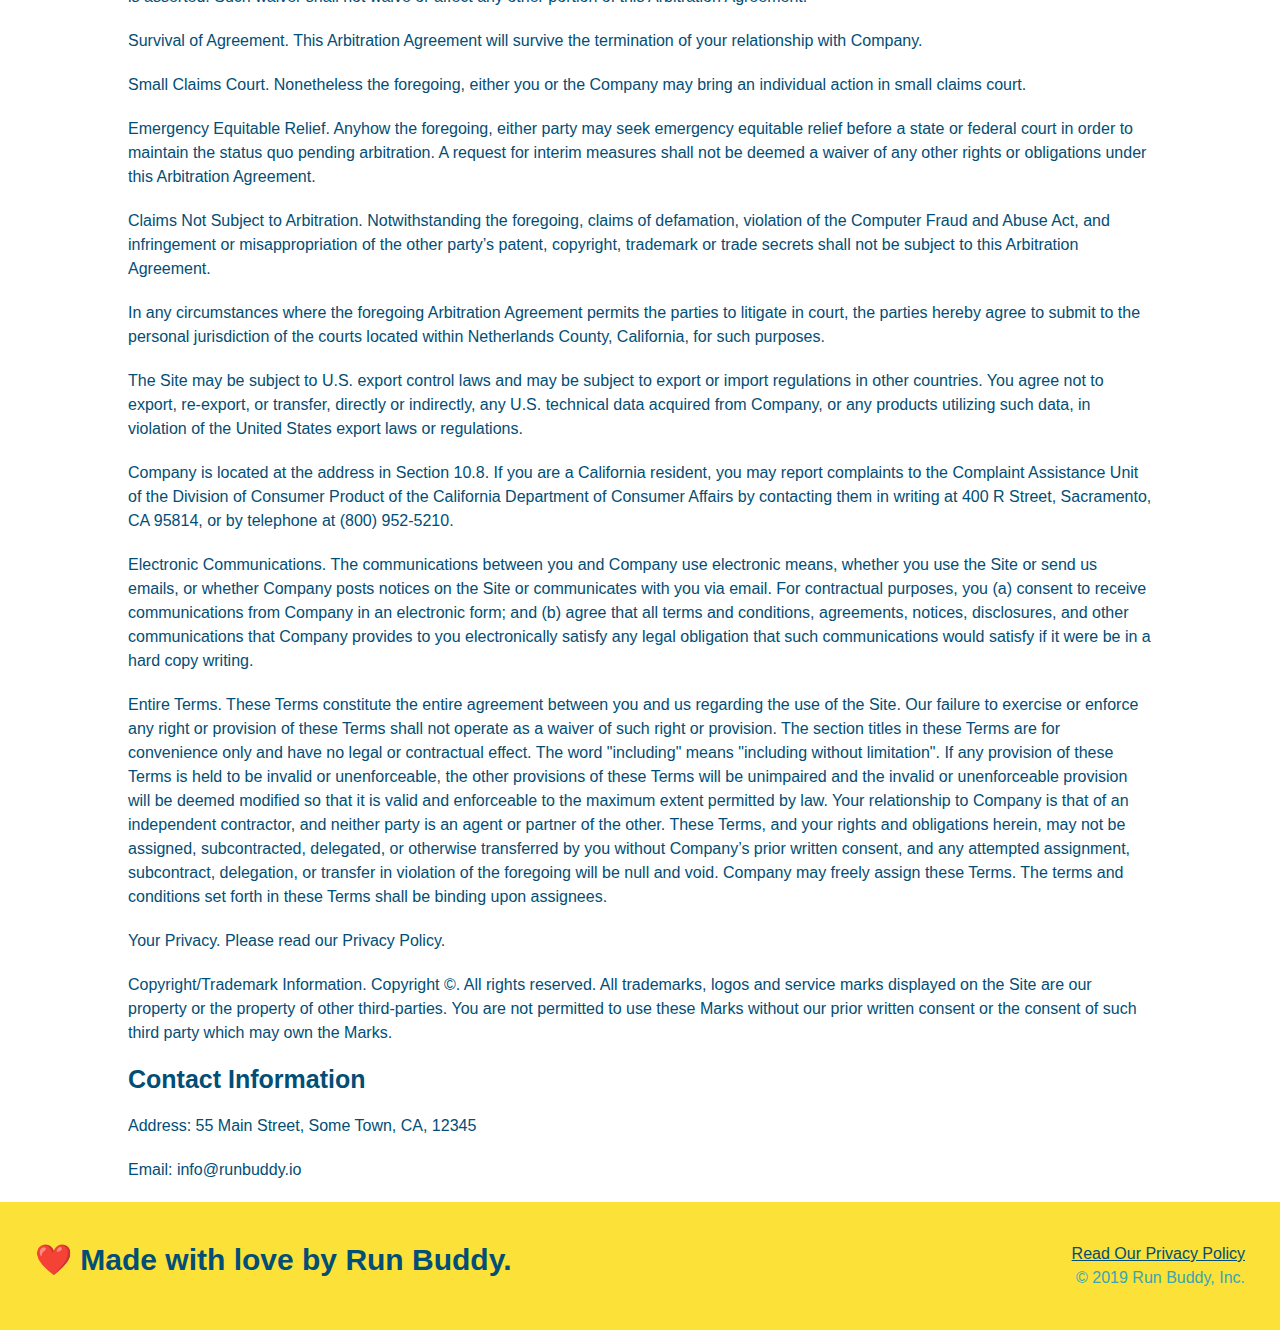
==== commit f87c972e: "added media quereies" ====
--- a/privacy-policy.html
+++ b/privacy-policy.html
@@ -1,7 +1,7 @@
 <!DOCTYPE html>
 <html lang="en">
   <head>
-    <meta charset="UTF-8" />
+    <meta charset="UTF-8" name="viewport" content="width=device-width, initial-scale=1.0" />
     <link rel="stylesheet" href="./assets/css/style.css" />
     <link rel="stylesheet" href="./assets/css/secondary-styles.css" />
     <title>Run Buddy - Privacy Policy</title>
--- a/assets/css/style.css
+++ b/assets/css/style.css
@@ -36,14 +36,18 @@
   margin: 7px 0;
 }
 
-header nav ul li {
-  display: inline;
+header nav ul {
+  display: flex;
+  flex-wrap: wrap;
+  justify-content: space-between;
+  align-items: center;
+  list-style: none;
 }
 
 header nav ul li a {
-  margin: 0 30px;
+  padding: 10 15px;
   font-weight: lighter;
-  font-size: 22px;
+  font-size: 1.55vw;
 }
 
 /* HEADER / NAVBAR STYLES END */
@@ -54,18 +58,19 @@
 footer {
   background: #fce138;
   padding: 40px 35px;
+  display: flex;
+  justify-content: space-between;
+  flex-wrap: wrap;
   width: 100%;
 }
 
 footer h2 {
-  display: inline;
   color: #024e76;
   font-size: 30px;
   margin: 0;
 }
 
 footer div {
-  float: right;
   line-height: 1.5;
   text-align: right;
 }
@@ -85,19 +90,34 @@
   background-image: url('../images/hero-bg.jpg');
   background-size: cover;
   background-position: center;
-  position: relative;
-  height: 600px;
+  display: flex;
+  justify-content: center;
+  flex-wrap: wrap;
+  align-items: flex-start;
+}
+
+.hero-cta {
+  width: 35%;
+  text-align: right;
+  margin: 3.5%;
+  color: #fff;
+  font-size: 18px;
+  line-height: 1.2;
+}
+
+.hero-cta h2 {
+  font-style: italic;
+  font-size: 55px;
+  color: #fce138;
 }
 
 .hero-form {
   border: 3px solid #024e76;
   background-color: #fce138;
   padding: 20px;
-  width: 500px;
-  color: #024e76;
-  position: absolute;
-  bottom: 120px;
-  right: 140px;
+  color: #024e76;
+  width: 40%;
+  margin: 3.5%;
 }
 
 .hero-form h3 {
@@ -134,12 +154,13 @@
 
 /* SECTION TITLE STYLES START */
 .section-title {
-  font-size: 55px;
-  display: inline-block;
-  padding: 0 100px 20px 100px;
+  font-size: 48px;
   border-bottom: 3px solid;
-  margin-bottom: 35px;
-  color: #024e76;
+  color: #024e76;
+  padding-bottom: 20px;
+  text-align: center;
+  margin: 0 auto 35px auto;
+  width: 50%;
 }
 
 .primary-border {
@@ -152,9 +173,6 @@
 /* SECTION TITLE STYLES END */
 
 /* WHAT WE DO STYLES */
-.intro {
-  text-align: center;
-}
 
 .intro p {
   line-height: 1.7;
@@ -162,85 +180,108 @@
   width: 80%;
   margin: 0 auto;
   font-size: 20px;
+  text-align: center;
 }
 /* WHAT YOU DO STYLES END */
 
 
 /* WHAT YOU DO STYLES START */
 .steps { 
-  text-align: center;
   background: #fce138;
 }
 
-.steps div {
-  margin-bottom: 80px;
-}
-
-.steps img {
-  width: 15%;
-  margin: 10px 0;
-} 
-
-.steps h3 {
+.step {
+  margin: 50px auto;
+  padding-bottom: 50px;
+  width: 80%;
+  border-bottom: 1px solid #39a6b2;
+  display: flex;
+  flex-wrap: wrap;
+  align-items: center;
+  justify-content: space-between;
+}
+
+.step h3 {
   color: #024e76;
   font-size: 46px;
-  margin-top: 10px;
-}
-
-.steps span {
-  font-size: 38px;
-}
-
-.steps p {
+  flex: 1 30%;
+}
+
+.step-info {
+  flex: 2 70%;
+  display: flex;
+  flex-wrap: wrap;
+  align-items: center;
+}
+
+.step-img {
+  flex: 1 12%;
+  margin-right: 20px;
+}
+
+.step-img img {
+  max-width: 100%;
+}
+
+.step-text {
+  flex: 12;
+}
+
+.step-text p {
   color: #39a6b2;
-  font-size: 23px;
-}
+  font-size: 18px;
+}
+
+.step-text h4 {
+  font-size: 26px;
+  line-height: 1.5;
+  color: #024e76;
+}
+
 /* WHAT YOU DO STYLES END */
 
 /* MEET THE TRAINERS START */
 .trainers {
-  text-align: center;
+  width: 100%;
+  margin: 0 auto;
+  display: flex;
+  flex-wrap: wrap;
+  justify-content: space-around;
 }
 
 .trainer {
-  width: 900px;
-  margin: 0 auto 30px auto;
+  margin: 20px;
+  flex: 1;
   background: #024e76;
   color: #fce138;
-  overflow: auto;
 }
 
 .trainer img {
-  width: 35%;
-  float: left;
+  width: 100%;
 }
 
 .trainer-bio {
-  padding: 35px;
-  float: left;
-  width: 65%;
+  padding: 25px;
+  line-height: 1.3;
 }
 
 .trainer-bio h3 {
-  font-size: 32px;
-  margin-bottom: 8px;
+  font-size: 28px;
 }
 
 .trainer-bio h4 {
   font-weight: lighter;
-  font-size: 26px;
-  margin-bottom: 25px;
+  font-size: 22px;
+  margin-bottom: 15px;
 }
 
 .trainer-bio p {
   font-size: 17px;
-  line-height: 1.3;
 }
 /* TRAINER STYLES END */
 
 /* REACH OUT STYLES START */
 .contact {
-  text-align: center;
   background: #024e76;
 }
 
@@ -248,17 +289,22 @@
   color: #fce138;
 }
 
+.contact-info {
+  display: flex;
+  justify-content: space-between;
+  flex-wrap: wrap;
+}
+
+.contact-info > * {
+  flex: 1;
+  margin: 15px;
+}
+
 .contact-info iframe {
-  width: 400px;
-height: 400px;
+  height: 400px;
 }
 
 .contact-info div {
-  width: 410px;
-  display: inline-block;
-  vertical-align: top;
-  text-align: left;
-  margin: 30px 0 0 60px;
   color: white;
 }
 
@@ -270,8 +316,29 @@
 .contact-info p, .contact-info address {
   margin: 20px 0;
   line-height: 1.5;
-  font-size: 20px;
+  font-size: 16px;
   font-style: normal;
+}
+
+.contact-form input, .contact-form textarea {
+  border: 1px solid #024e76;
+  display: block;
+  padding: 7px 15px;
+  font-size: 16px;
+  color: #024e76;
+  width: 100%;
+  margin-bottom: 15px;
+  margin-top: 5px;
+}
+
+.contact-form button {
+  width: 100%;
+  border: none;
+  background: #fce138;
+  color: #024e76;
+  text-align: center;
+  padding: 15px 0;
+  font-size: 16px;
 }
 
 .contact-info a {
@@ -288,4 +355,23 @@
 
 .text-right {
   text-align: right;
+}
+
+.flex-row {
+  display: flex;
+}
+
+/* MEDIA QUERY FOR SMALLER DESKTOP SCREENS AND SMALLER */
+@media screen and (max-width: 980px) {
+ 
+}
+
+/* MEDIA QUERY FOR TABLETS AND SMALLER */
+@media screen and (max-width: 768px) {
+ 
+}
+
+/* MEDIA QUERY FOR MOBILE PHONES AND SMALLER */
+@media screen and (max-width: 575px) {
+ 
 }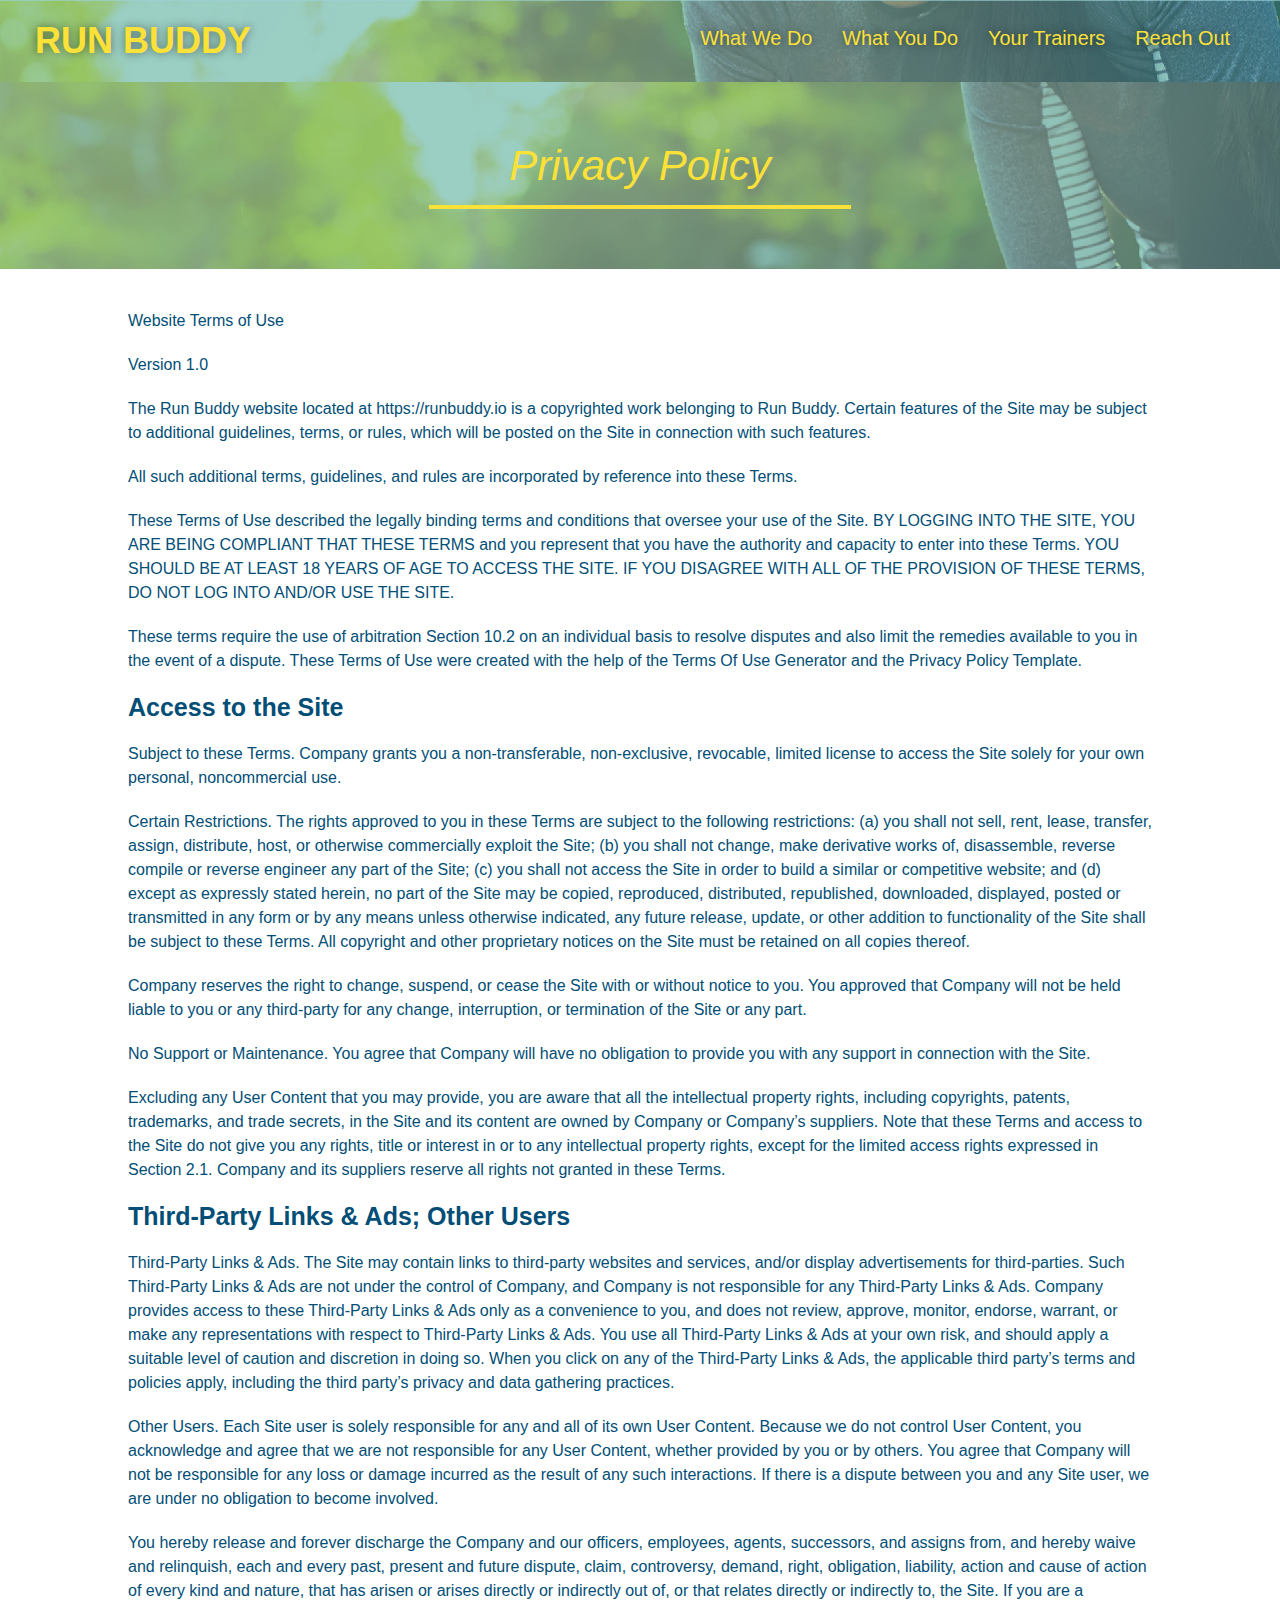
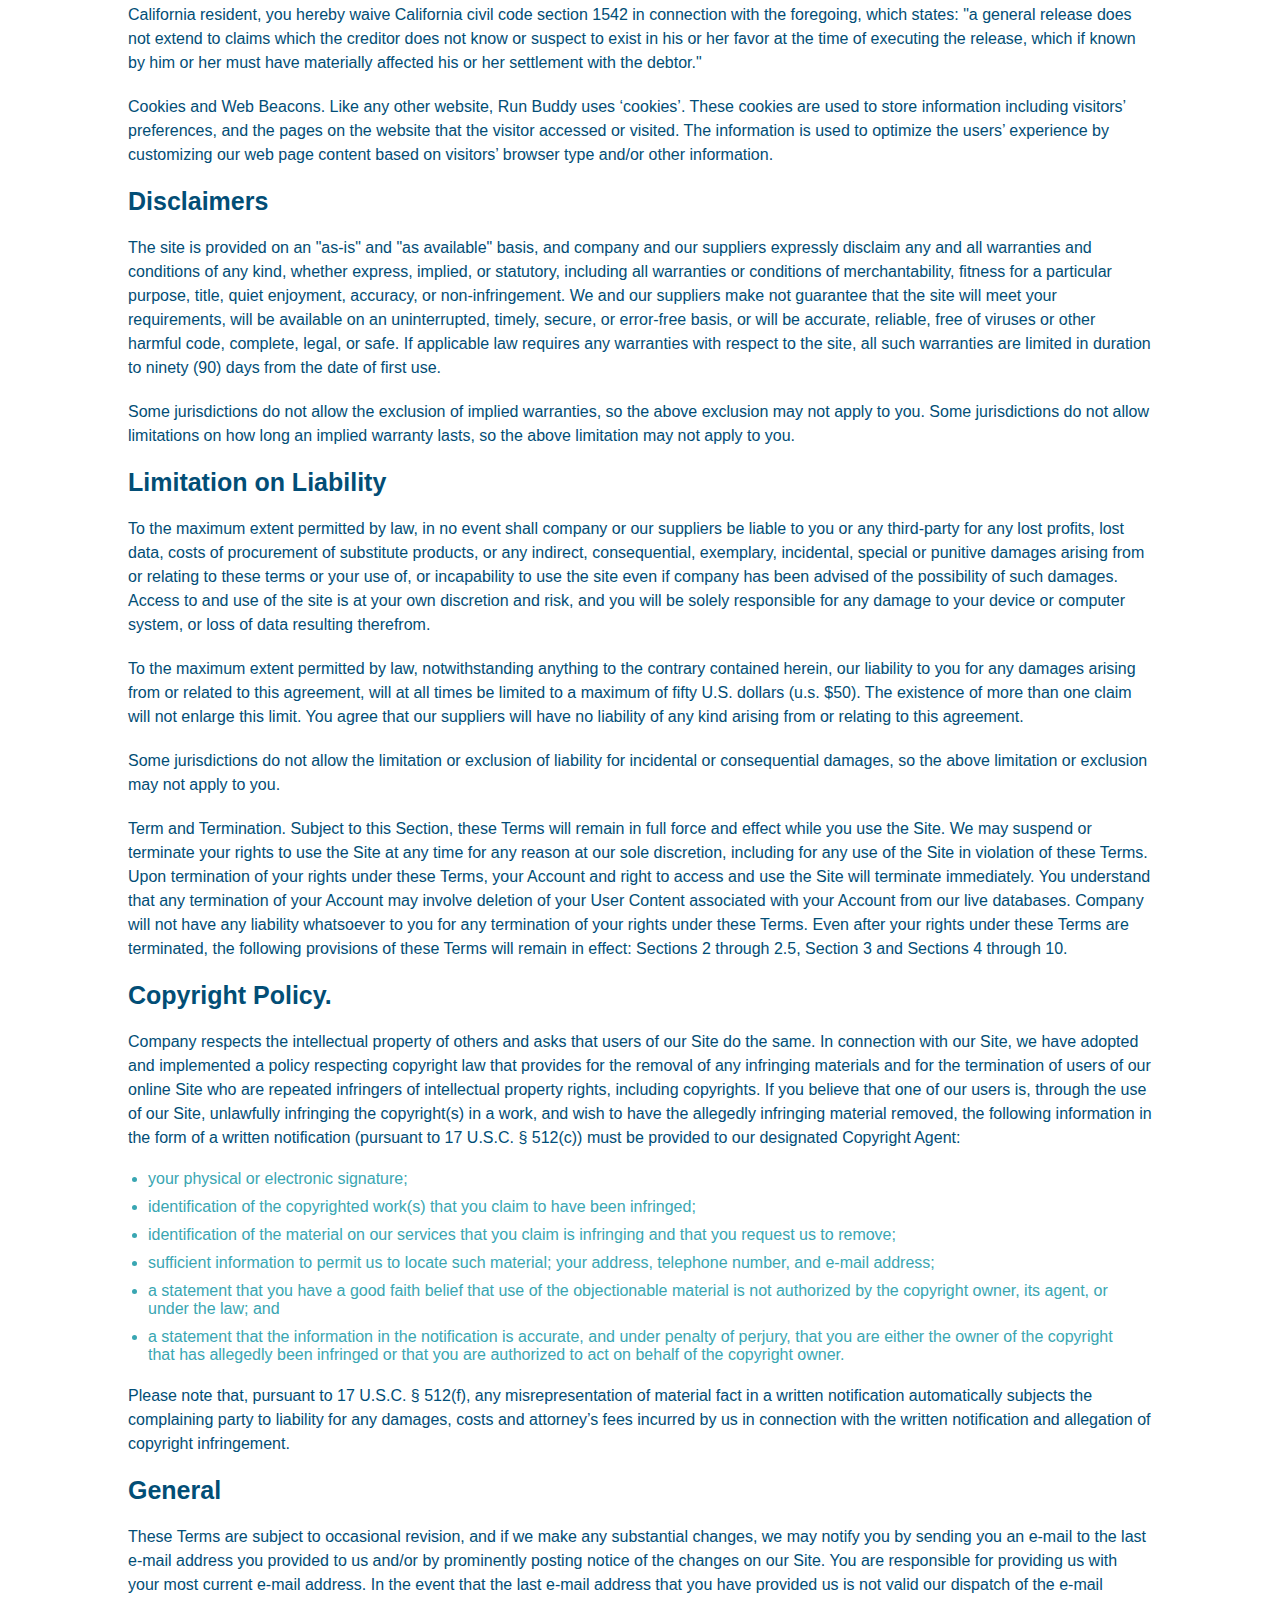
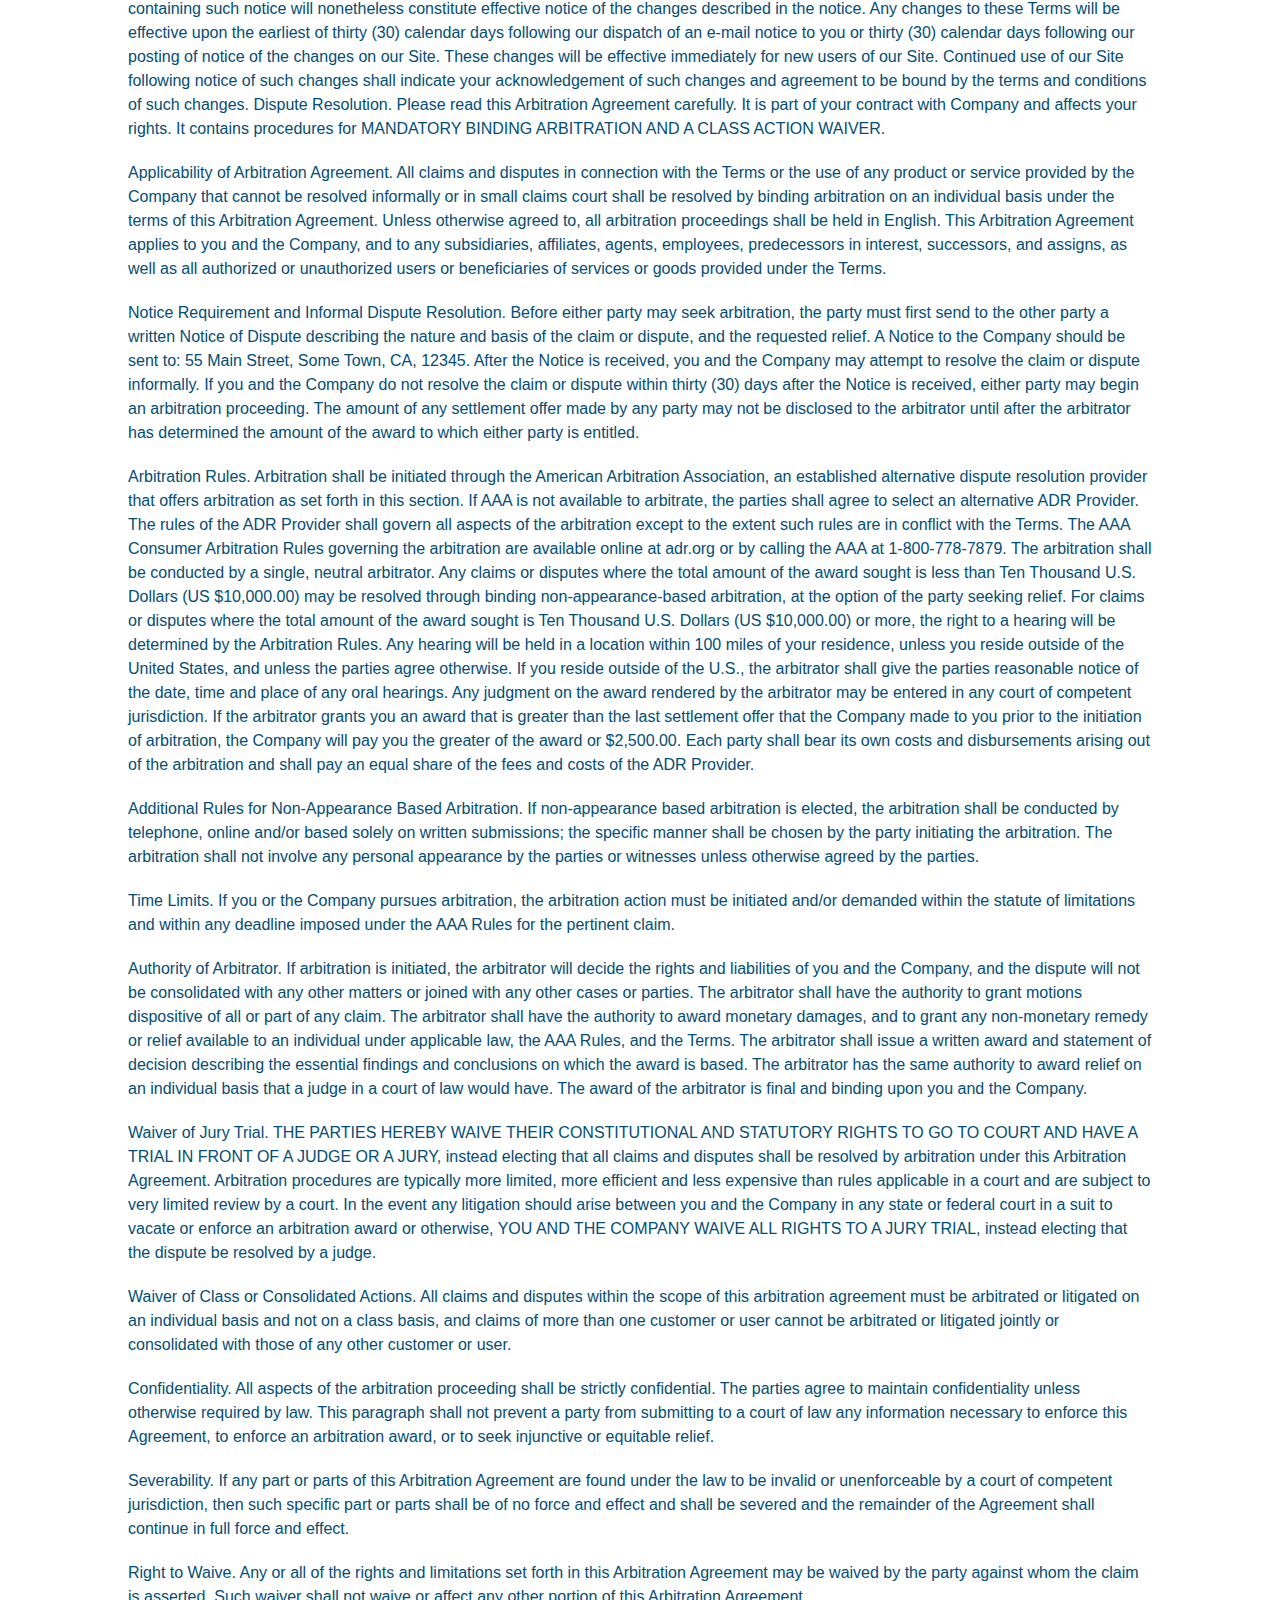
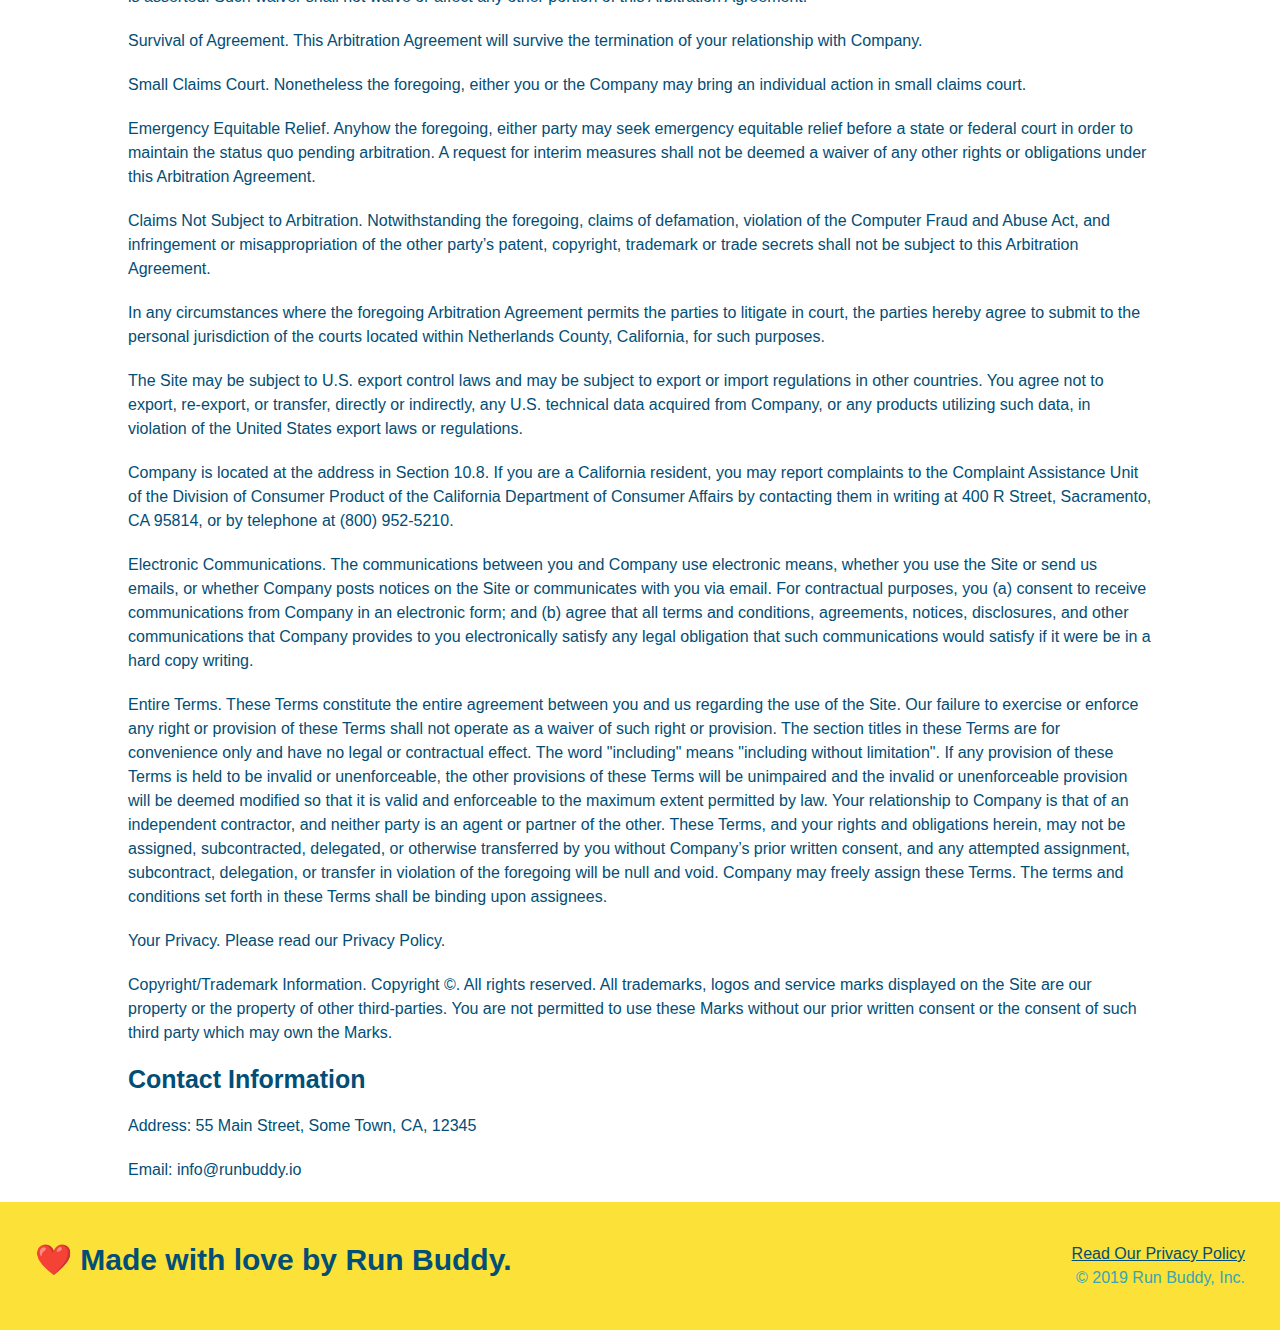
==== commit d472ef37: "final css touches" ====
--- a/privacy-policy.html
+++ b/privacy-policy.html
@@ -1,7 +1,8 @@
 <!DOCTYPE html>
 <html lang="en">
   <head>
-    <meta charset="UTF-8" name="viewport" content="width=device-width, initial-scale=1.0" />
+    <meta charset="UTF-8" />
+    <meta name="viewport" content="width=device-width, initial-scale=1.0" />
     <link rel="stylesheet" href="./assets/css/style.css" />
     <link rel="stylesheet" href="./assets/css/secondary-styles.css" />
     <title>Run Buddy - Privacy Policy</title>
--- a/assets/css/style.css
+++ b/assets/css/style.css
@@ -1,9 +1,16 @@
+:root {
+  --primary-color: #fce138;
+  --secondary-color: #024e76;
+  --tertiary-color: #39a6b2;
+}
+
 * {
   box-sizing: border-box;
   margin: 0;
   padding: 0;
 }
 
+
 body {
   color: #39a6b2;
   font-family: Helvetica, Arial, sans-serif;
@@ -18,18 +25,27 @@
   display: flex;
   justify-content: space-between;
   flex-wrap: wrap;
+  position: sticky;
+  position: -webkit-sticky;
+  top: 0;
+  background-image: url("../images/hero-bg.jpg");
+  background-size: cover;
+  background-attachment: fixed;
+  background-position: 80%;
+  z-index: 9999;
 }
 
 header h1 {
   font-weight: bold;
   margin: 0;
   font-size: 36px;
-  color: #fce138;
+  color: var(--primary-color);
+  text-shadow: 0 0 10px rgba(0, 0, 0, 0.5);
 }
 
 header a {
   text-decoration: none;
-  color: #fce138;
+  color: var(--primary-color);
 }
 
 header nav {
@@ -45,9 +61,17 @@
 }
 
 header nav ul li a {
-  padding: 10 15px;
+  padding: 10px 15px;
   font-weight: lighter;
   font-size: 1.55vw;
+  text-shadow: 0 0 10px rgba(0, 0, 0, 0.5);
+}
+
+header nav ul li a:hover {
+  background: var(--primary-color);
+  color: #024e76;
+  border-radius: 15px;
+  text-shadow: none;
 }
 
 /* HEADER / NAVBAR STYLES END */
@@ -56,7 +80,7 @@
 
 /* FOOTER STYLES START */
 footer {
-  background: #fce138;
+  background: var(--primary-color);
   padding: 40px 35px;
   display: flex;
   justify-content: space-between;
@@ -89,11 +113,12 @@
 .hero {
   background-image: url('../images/hero-bg.jpg');
   background-size: cover;
-  background-position: center;
   display: flex;
   justify-content: center;
   flex-wrap: wrap;
   align-items: flex-start;
+  background-attachment: fixed;
+  background-position: 80%;
 }
 
 .hero-cta {
@@ -109,15 +134,22 @@
   font-style: italic;
   font-size: 55px;
   color: #fce138;
+  text-shadow: 0 0 10px rgba(0, 0, 0, 0.5);
 }
 
 .hero-form {
   border: 3px solid #024e76;
-  background-color: #fce138;
+  background-color: rgba(255, 225, 56, 0.8);
   padding: 20px;
   color: #024e76;
   width: 40%;
   margin: 3.5%;
+  border-radius: 15px;
+  box-shadow: 0 0 10px rgba(0, 0, 0, 0.5);
+}
+
+.hero-form button:hover {
+  background-color: #39a6b2;  
 }
 
 .hero-form h3 {
@@ -136,6 +168,13 @@
   color: #024e76;
   width: 100%;
   margin-bottom: 15px; 
+  border-radius: 10px;
+  background-color: rgba(255,255,255, 0.75);
+}
+
+.form-input:focus {
+  background-color: rgba(255,255,255, 1);
+  outline: none;
 }
 
 .hero-form label {
@@ -148,6 +187,7 @@
   border: none;
   padding: 10px 20px;
   font-size: 16px;
+  border-radius: 10px;
 } 
 /* HERO STYLES END */
 
@@ -201,6 +241,10 @@
   justify-content: space-between;
 }
 
+.step:last-child {
+  border-bottom: none;
+}
+
 .step h3 {
   color: #024e76;
   font-size: 46px;
@@ -237,7 +281,6 @@
   line-height: 1.5;
   color: #024e76;
 }
-
 /* WHAT YOU DO STYLES END */
 
 /* MEET THE TRAINERS START */
@@ -329,6 +372,13 @@
   width: 100%;
   margin-bottom: 15px;
   margin-top: 5px;
+  border-radius: 10px;
+  background-color: rgba(255,255,255, 0.75);
+}
+
+.contact-form input:focus, .contact-form textarea:focus {
+  background-color: rgba(255,255,255, 1);
+  outline: none;
 }
 
 .contact-form button {
@@ -339,13 +389,17 @@
   text-align: center;
   padding: 15px 0;
   font-size: 16px;
+  border-radius: 10px;
+}
+
+.contact-form button:hover {
+  color: #fce138;
+  background: #39a6b2;
 }
 
 .contact-info a {
   color: #fce138;
 }
-
-
 /* REACH OUT STYLES END */
 
 /* UTILITIES */
@@ -361,17 +415,175 @@
   display: flex;
 }
 
+.checkbox-wrapper input, .radio-wrapper input {
+  opacity: 0;
+}
+
+.checkbox-wrapper label, .radio-wrapper label {
+  position: relative;
+  left: 10px;
+  margin: 10px;
+  line-height: 1.6;
+}
+
+.checkbox-wrapper label::before, .radio-wrapper label::before {
+  content: "";
+  height: 20px;
+  width: 20px;
+  background: rgba(255, 255, 255, 0.75);  
+  border: 1px solid #024e76;  
+  position: absolute;
+  top: -4px;
+  left: -30px;
+}
+
+.radio-wrapper label::before {
+  border-radius: 50%;
+}
+
+.radio-wrapper label::after {
+  content: "";
+  width: 20px;
+  height: 20px;
+  border-radius: 50%;
+  background: #024e76;
+  position: absolute;
+  left: -29px;
+  top: -3px;
+  background-image: radial-gradient(circle, #39a6b2, #024e76);
+}
+
+.checkbox-wrapper label::after {
+  content: "";
+  height: 6px;
+  width: 14px;
+  border-left: 2px solid #024e76;
+  border-bottom: 2px solid #024e76;
+  position: absolute;
+  left: -26px;
+  top: 1px;
+  transform: rotate(-58deg);
+}
+
+.checkbox-wrapper input + label:after,
+.radio-wrapper input + label::after {
+  content: none;
+}
+
+.checkbox-wrapper input:checked + label::after,
+.radio-wrapper input:checked + label::after {
+  content: "";
+}
+
 /* MEDIA QUERY FOR SMALLER DESKTOP SCREENS AND SMALLER */
 @media screen and (max-width: 980px) {
- 
+  header {
+    padding-bottom: 0;
+    justify-content: center;
+    position: relative;
+  }
+
+  header h1 {
+    width: 100%;
+    text-align: center;
+  }
+
+  header nav ul {
+    margin-top: 20px;
+    width: 100%;
+    justify-content: center;
+  }
+
+  header nav ul li a {
+    font-size: 20px;
+  }
+
+  footer h2, footer div {
+    text-align: center;
+    width: 100%;
+  }
+
+  .hero-cta, .hero-form {
+    width: 100%;
+  }
+  
+  .hero-cta {
+    text-align: center;
+  }
+
+  .section-title {
+    width: 80%;
+  }
+  
+  .trainer {
+    flex: 0 70%;
+  }
+  
+  .contact-info iframe{
+    flex: 1 100%;
+  }
 }
 
 /* MEDIA QUERY FOR TABLETS AND SMALLER */
 @media screen and (max-width: 768px) {
- 
+  section {
+    padding: 30px 15px;
+  }
+
+  .step h3 {
+    flex: 1 100%;
+    text-align: center;
+  }
+
+  .step-info {
+    flex: 2 100%;
+    text-align: center;
+    justify-content: center;
+  }
+
+  .step-img {
+    flex: 0 32%;
+    margin-right: 0;
+    margin-top: 15px;
+    margin-bottom: 15px;
+  }
+
+  .step-text {
+    flex: 100%;  
+  }
+
+  .trainer-bio h3, .trainer-bio h4 {
+    display: block;
+  }
 }
 
 /* MEDIA QUERY FOR MOBILE PHONES AND SMALLER */
 @media screen and (max-width: 575px) {
- 
+  .hero-form button {
+    width: 100%;
+  }
+
+  .section-title {
+    width: 95%;
+  }
+
+  .intro p {
+    width: 100%;
+  }
+
+  .trainer {
+    flex: 0 100%;
+  }
+
+  .contact-info {
+    text-align: center;
+  }
+
+  .contact-info > * {
+    flex: 0 100%;
+  }
+
+  .contact-form {
+    order: 3;
+  }
 }